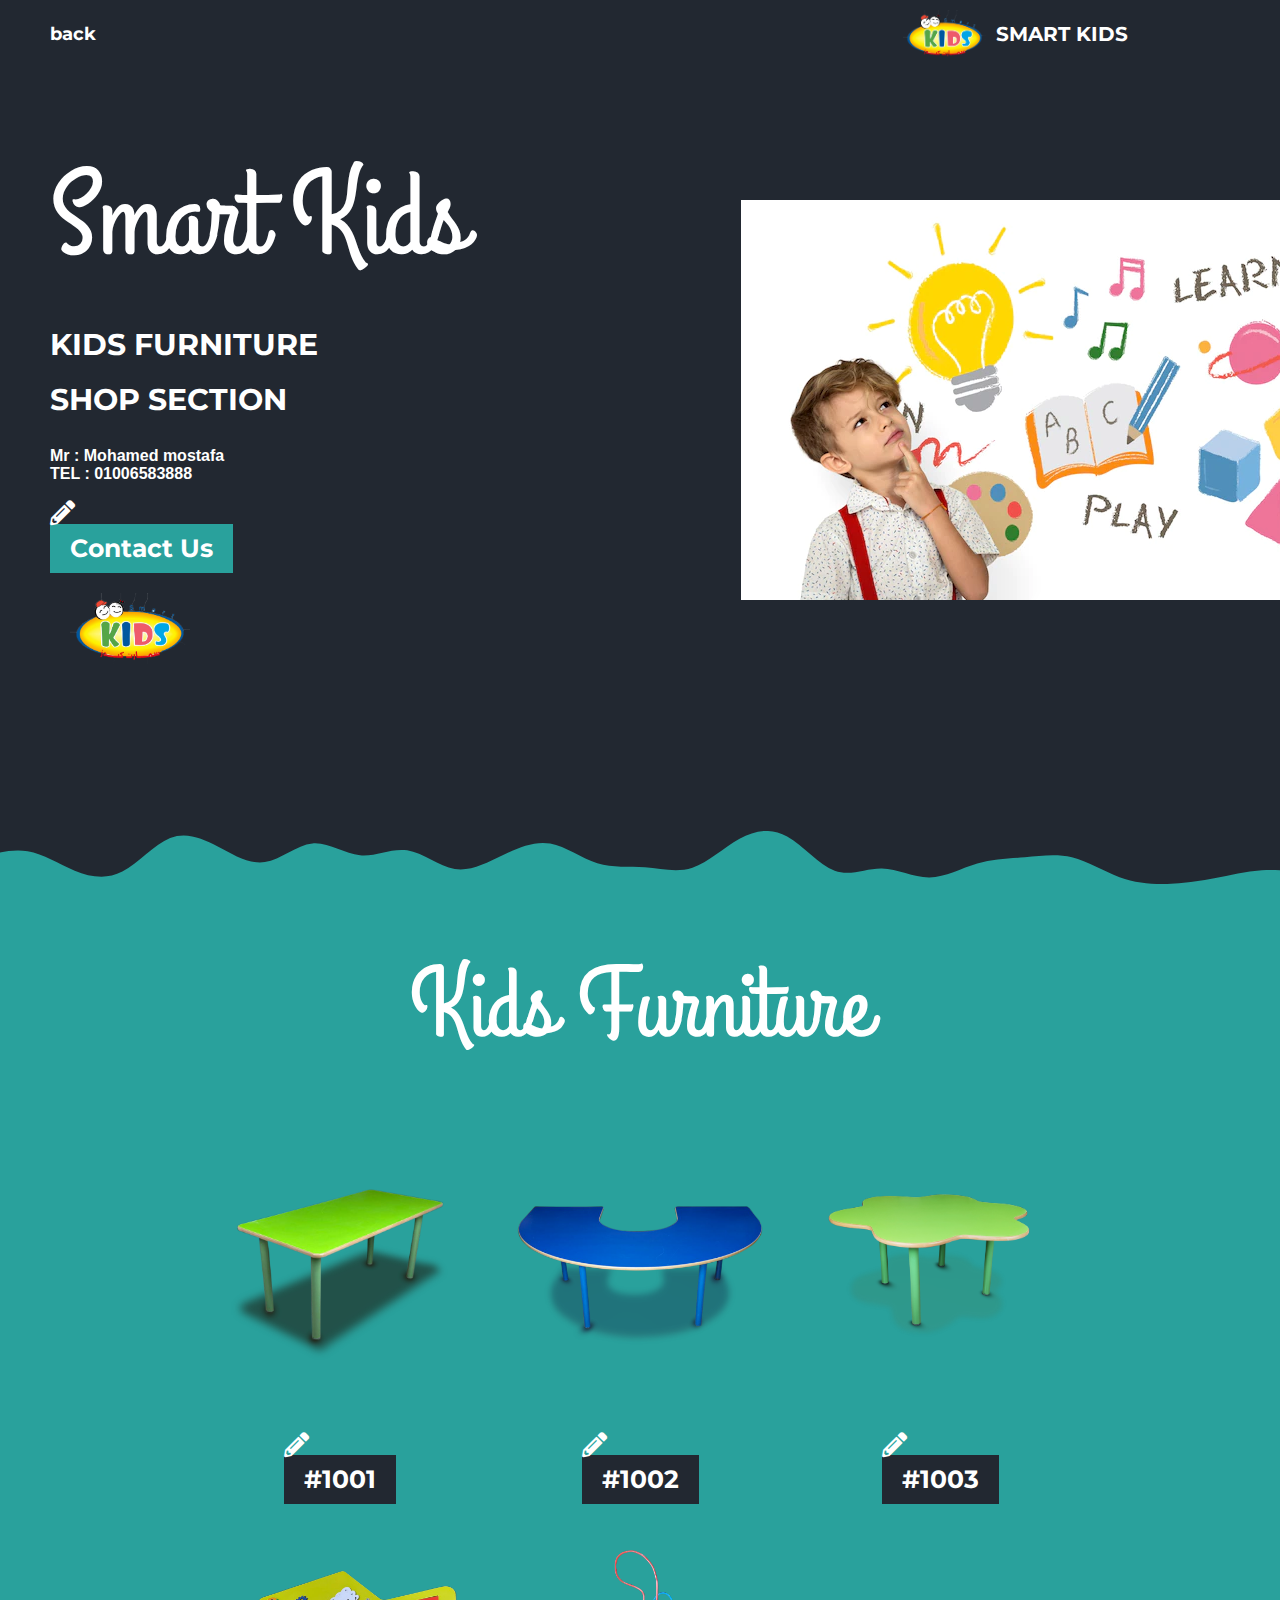
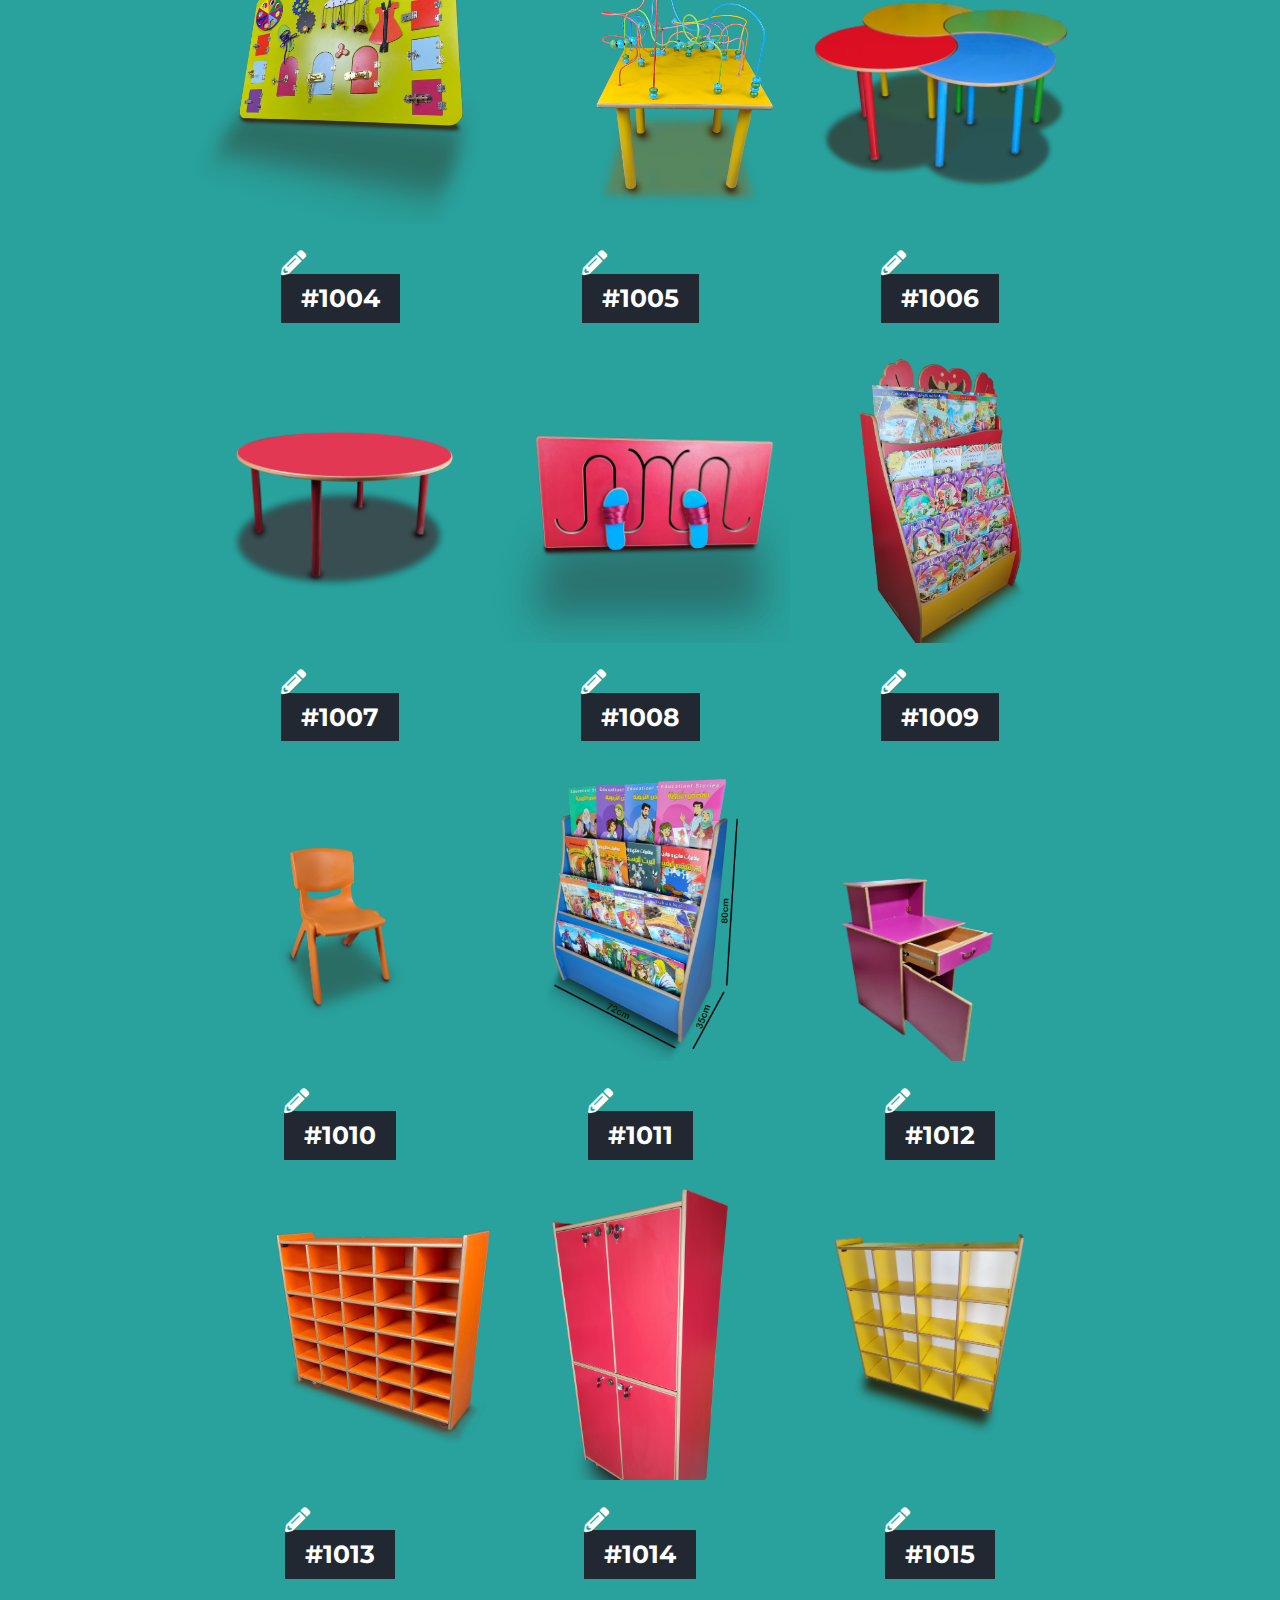
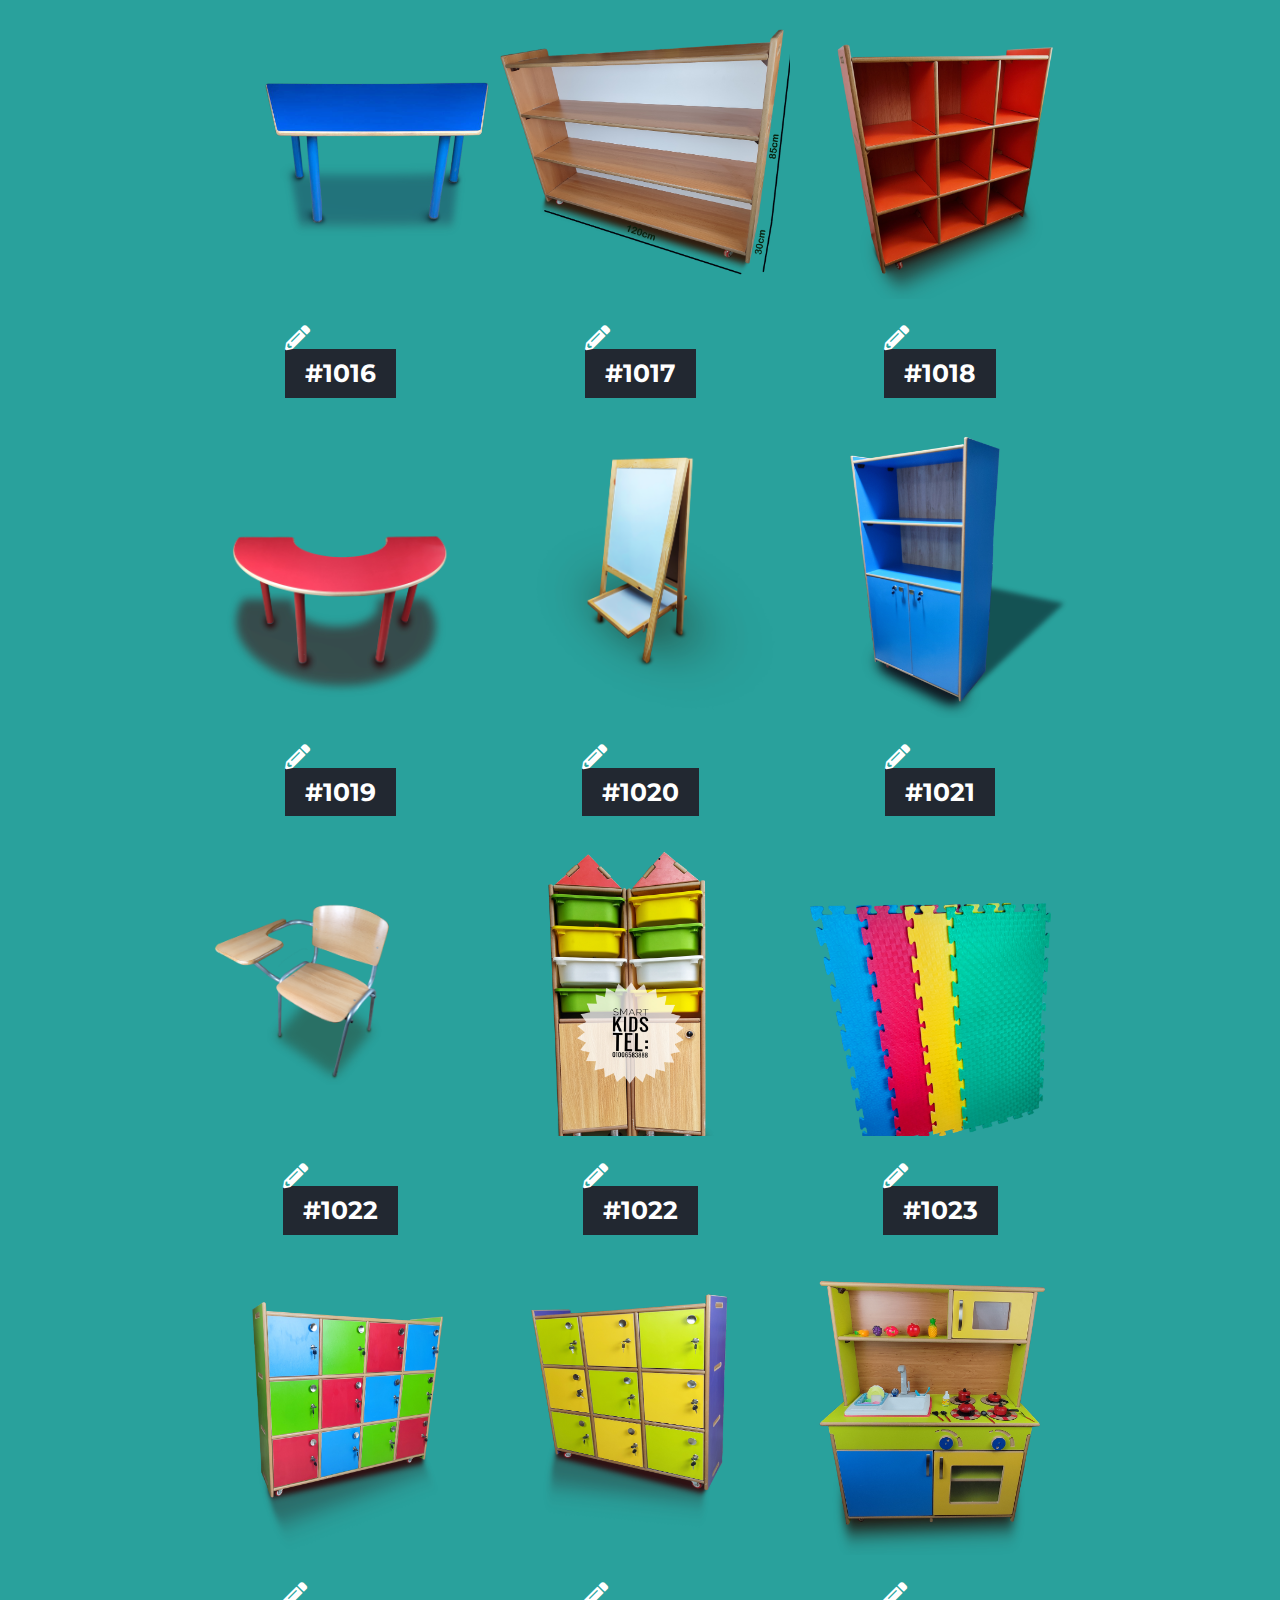
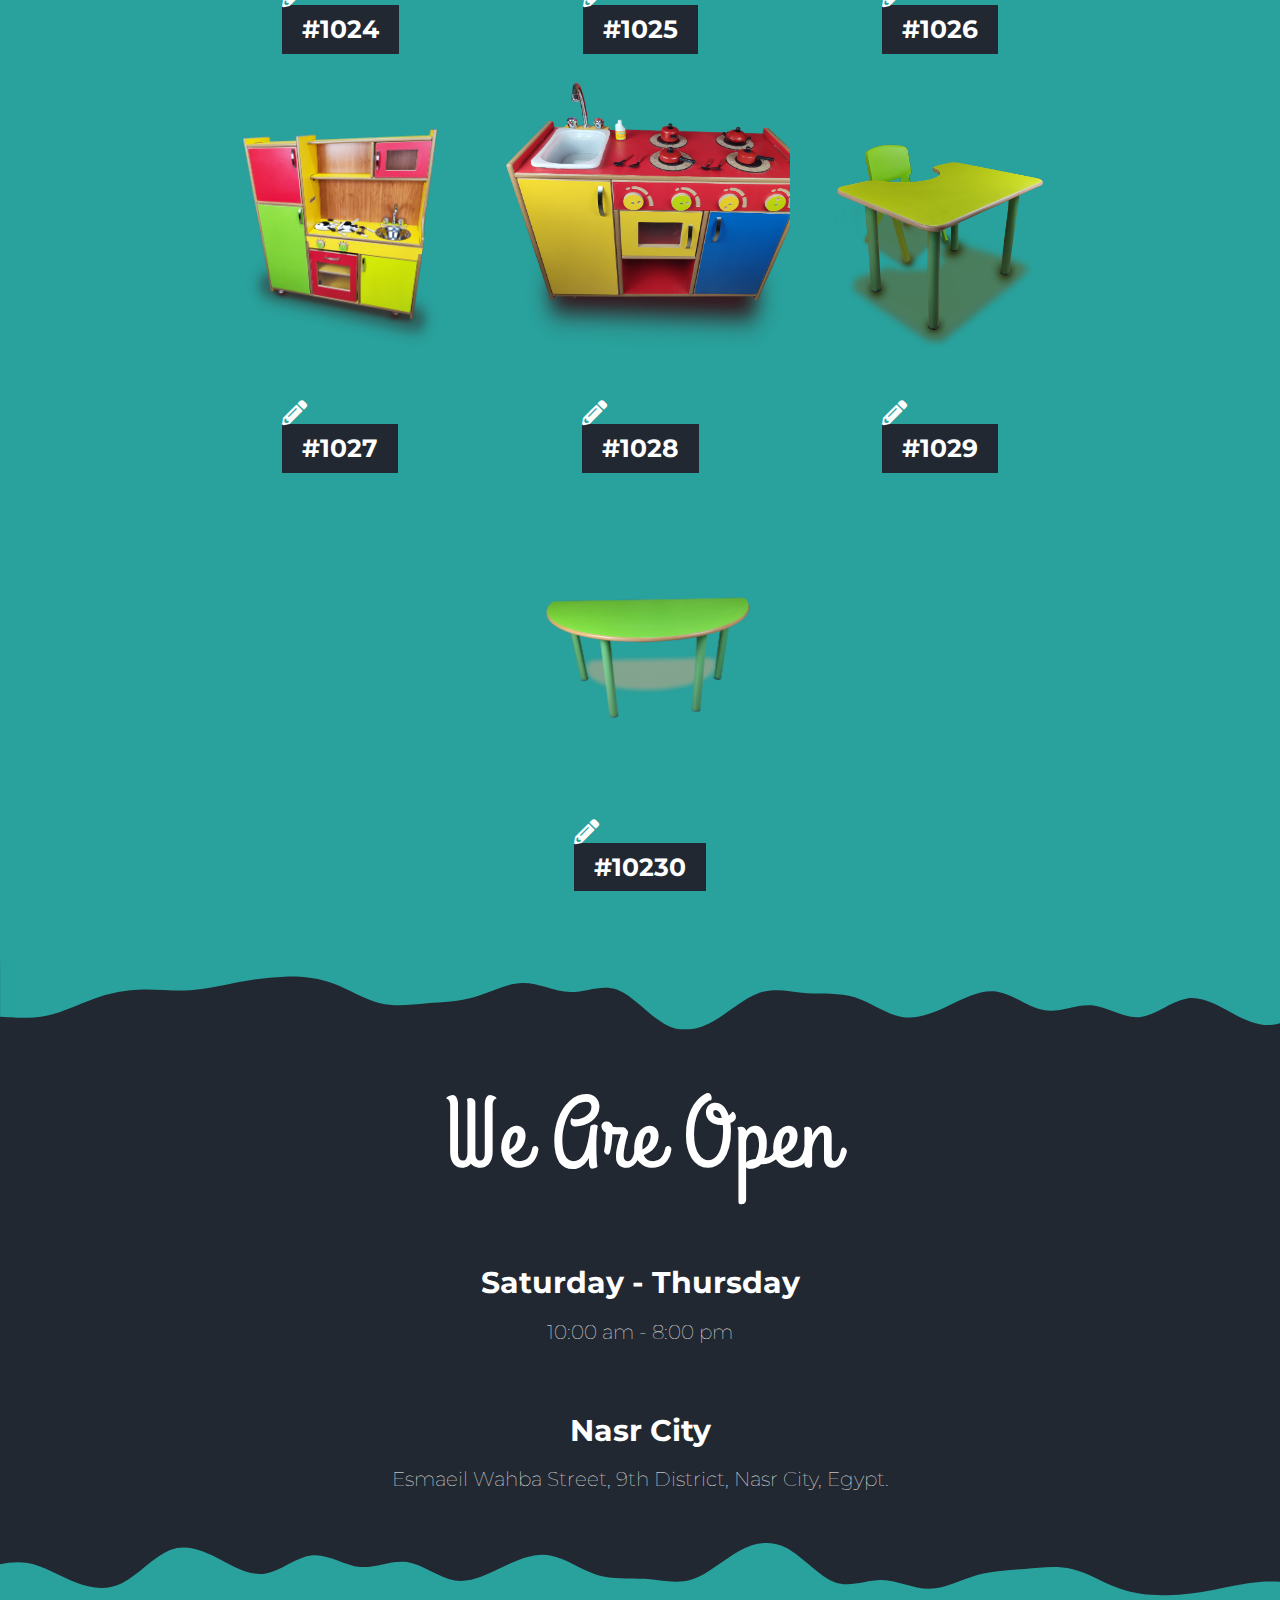
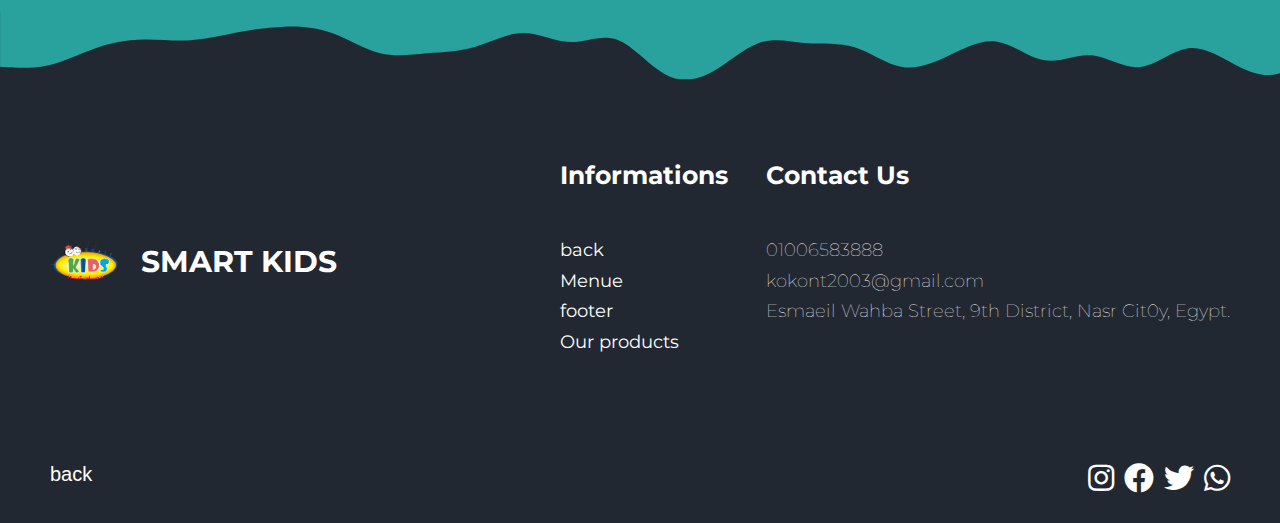
==== kids furniture.html @ daf352e1 "Add files via upload" ====
<!DOCTYPE html>
<html lang="en">

    <head>
        <meta charset="UTF-8" />
        <meta http-equiv="X-UA-Compatible" content="IE=edge" />
        <meta name="viewport" content="width=device-width, initial-scale=1.0" />
        <!-- Render All Elements Normally -->
        <link rel="stylesheet" href="css/normalize.css" />
        <!-- Font Awesome Library -->
        <link rel="stylesheet" href="css/all.min.css" />
        <!-- Main Template CSS File -->
        <link rel="stylesheet" href="css/style.css" />
        <!-- google fonts -->
        <link rel="preconnect" href="https://fonts.googleapis.com">
        <link rel="preconnect" href="https://fonts.gstatic.com" crossorigin>
        <link
            href="https://fonts.googleapis.com/css2?family=Grand+Hotel&family=Montserrat:wght@400;700&display=swap"
            rel="stylesheet"> <title>smart kids</title>
    </head>

    <body>
        <!-- Start Header -->
        <div class="header">
            <div class="container">
                <div class="toogle-menue"></div>
                <ul class="links">
                    <li><a href="index.html">back</a></li>
                  
                </ul>
                <a href="index.html" class="logo"> <img src="images/i.png" alt> smart kids</a>
            </div>
        </div>
        <!-- End Header -->
        <!-- Start Landing -->
        <div class="landing" id="landing">
            <div class="container">
                <h2 class="main-heading">smart kids </h2>
                <h3 class="sec-heading"> kids furniture</h3>
                <h3 class="sec-heading">shop section </h3>
                <p class="text">                 </p>

                <h4 class="owner_name"> Mr : Mohamed mostafa <br>  TEL : 01006583888</h4>
                <a href="https://www.facebook.com/Smart-kids-%D8%AA%D8%AC%D9%87%D9%8A%D8%B2-%D8%AD%D8%B6%D8%A7%D9%86%D8%A7%D8%AA-%D9%88-%D9%85%D8%AF%D8%A7%D8%B1%D8%B3-100479931298171" class="btn sec-color">contact us
                    <span></span>
                    <span></span>
                    <span></span>
                    <span></span>
                </a>
                <img class="logo2" src="images/i.png"> 
                
                <div class="slider-container">
                    <div class="slide" id="slide-1">
                      <img src="slider1.webp" alt="Slide 1">
                    </div>
                    <div class="slide" id="slide-2">
                      <img src="slider2.webp" alt="Slide 2">
                    </div>
                    <div class="slide" id="slide-3">
                      <img src="slider.webp" alt="Slide 3">
                    </div>
                    
                  </div>
                
                <img class="photo" src="./images/landing.png" alt>
            </div>
            <img class="wave top" src="./images/wave.svg" alt>
        </div>
        <!-- End Landing -->
 
       <!-- Start Our Branches -->
       <div class="branches" id="branches">
        <h2 class="main-heading">kids furniture</h2>
        <div class="container">

          

            <div class="content">
                <div class="img oneas"></div>
                <a class="btn main-color">#1001<span></span>
                    <span></span>
                    <span></span>
                    <span></span>
                </a>
                <p class="text">Lorem ipsum dolor sit, amet consectetur
                    adipisicing elit. Perferendis impedit eligendi, illo
                    obcaecati minima </p>
            </div>

          
            <div class="content">
                <div class="img oneas2"></div>
                <a class="btn main-color">#1002 <span></span>
                    <span></span>
                    <span></span>
                    <span></span>
                </a>
                <p class="text">Lorem ipsum dolor sit, amet consectetur
                    adipisicing elit. Perferendis impedit eligendi, illo
                    obcaecati minima </p>
            </div>

            <div class="content">
                <div class="img oneas3"></div>
                <a class="btn main-color">#1003 <span></span>
                    <span></span>
                    <span></span>
                    <span></span>
                </a>
                <p class="text">Lorem ipsum dolor sit, amet consectetur
                    adipisicing elit. Perferendis impedit eligendi, illo
                    obcaecati minima </p>
            </div>

            <div class="content">
                <div class="img oneas4"></div>
                <a class="btn main-color">#1004 <span></span>
                    <span></span>
                    <span></span>
                    <span></span>
                </a>
                <p class="text">Lorem ipsum dolor sit, amet consectetur
                    adipisicing elit. Perferendis impedit eligendi, illo
                    obcaecati minima </p>
            </div>

            <div class="content">
                <div class="img oneas5"></div>
                <a class="btn main-color">#1005 <span></span>
                    <span></span>
                    <span></span>
                    <span></span>
                </a>
                <p class="text">Lorem ipsum dolor sit, amet consectetur
                    adipisicing elit. Perferendis impedit eligendi, illo
                    obcaecati minima </p>
            </div>

            <div class="content">
                <div class="img oneas6"></div>
                <a class="btn main-color">#1006<span></span>
                    <span></span>
                    <span></span>
                    <span></span>
                </a>
                <p class="text">Lorem ipsum dolor sit, amet consectetur
                    adipisicing elit. Perferendis impedit eligendi, illo
                    obcaecati minima </p>
            </div>

            <div class="content">
                <div class="img oneas7"></div>
                <a class="btn main-color">#1007 <span></span>
                    <span></span>
                    <span></span>
                    <span></span>
                </a>
                <p class="text">Lorem ipsum dolor sit, amet consectetur
                    adipisicing elit. Perferendis impedit eligendi, illo
                    obcaecati minima </p>
            </div>

            <div class="content">
                <div class="img oneas8"></div>
                <a class="btn main-color">#1008 <span></span>
                    <span></span>
                    <span></span>
                    <span></span>
                </a>
                <p class="text">Lorem ipsum dolor sit, amet consectetur
                    adipisicing elit. Perferendis impedit eligendi, illo
                    obcaecati minima </p>
            </div>

            <div class="content">
                <div class="img oneas9"></div>
                <a class="btn main-color">#1009 <span></span>
                    <span></span>
                    <span></span>
                    <span></span>
                </a>
                <p class="text">Lorem ipsum dolor sit, amet consectetur
                    adipisicing elit. Perferendis impedit eligendi, illo
                    obcaecati minima </p>
            </div>

            <div class="content">
                <div class="img oneas10"></div>
                <a class="btn main-color">#1010 <span></span>
                    <span></span>
                    <span></span>
                    <span></span>
                </a>
                <p class="text">Lorem ipsum dolor sit, amet consectetur
                    adipisicing elit. Perferendis impedit eligendi, illo
                    obcaecati minima </p>
            </div>

            <div class="content">
                <div class="img oneas11"></div>
                <a class="btn main-color">#1011 <span></span>
                    <span></span>
                    <span></span>
                    <span></span>
                </a>
                <p class="text">Lorem ipsum dolor sit, amet consectetur
                    adipisicing elit. Perferendis impedit eligendi, illo
                    obcaecati minima </p>
            </div>
            
            <div class="content">
                <div class="img oneas12"></div>
                <a class="btn main-color">#1012 <span></span>
                    <span></span>
                    <span></span>
                    <span></span>
                </a>
                <p class="text">Lorem ipsum dolor sit, amet consectetur
                    adipisicing elit. Perferendis impedit eligendi, illo
                    obcaecati minima </p>
            </div>
            <div class="content">
                <div class="img oneas13"></div>
                <a class="btn main-color">#1013 <span></span>
                    <span></span>
                    <span></span>
                    <span></span>
                </a>
                <p class="text">Lorem ipsum dolor sit, amet consectetur
                    adipisicing elit. Perferendis impedit eligendi, illo
                    obcaecati minima </p>
            </div>
            <div class="content">
                <div class="img oneas14"></div>
                <a class="btn main-color">#1014 <span></span>
                    <span></span>
                    <span></span>
                    <span></span>
                </a>
                <p class="text">Lorem ipsum dolor sit, amet consectetur
                    adipisicing elit. Perferendis impedit eligendi, illo
                    obcaecati minima </p>
            </div>
            <div class="content">
                <div class="img oneas15"></div>
                <a class="btn main-color">#1015 <span></span>
                    <span></span>
                    <span></span>
                    <span></span>
                </a>
                <p class="text">Lorem ipsum dolor sit, amet consectetur
                    adipisicing elit. Perferendis impedit eligendi, illo
                    obcaecati minima </p>
            </div>
            <div class="content">
                <div class="img oneas16"></div>
                <a class="btn main-color">#1016 <span></span>
                    <span></span>
                    <span></span>
                    <span></span>
                </a>
                <p class="text">Lorem ipsum dolor sit, amet consectetur
                    adipisicing elit. Perferendis impedit eligendi, illo
                    obcaecati minima </p>
            </div>
            <div class="content">
                <div class="img oneas17"></div>
                <a class="btn main-color">#1017 <span></span>
                    <span></span>
                    <span></span>
                    <span></span>
                </a>
                <p class="text">Lorem ipsum dolor sit, amet consectetur
                    adipisicing elit. Perferendis impedit eligendi, illo
                    obcaecati minima </p>
            </div>
            <div class="content">
                <div class="img oneas18"></div>
                <a class="btn main-color">#1018 <span></span>
                    <span></span>
                    <span></span>
                    <span></span>
                </a>
                <p class="text">Lorem ipsum dolor sit, amet consectetur
                    adipisicing elit. Perferendis impedit eligendi, illo
                    obcaecati minima </p>
            </div>
            <div class="content">
                <div class="img oneas19"></div>
                <a class="btn main-color">#1019 <span></span>
                    <span></span>
                    <span></span>
                    <span></span>
                </a>
                <p class="text">Lorem ipsum dolor sit, amet consectetur
                    adipisicing elit. Perferendis impedit eligendi, illo
                    obcaecati minima </p>
            </div>
            <div class="content">
                <div class="img oneas20"></div>
                <a class="btn main-color">#1020 <span></span>
                    <span></span>
                    <span></span>
                    <span></span>
                </a>
                <p class="text">Lorem ipsum dolor sit, amet consectetur
                    adipisicing elit. Perferendis impedit eligendi, illo
                    obcaecati minima </p>
            </div>
            <div class="content">
                <div class="img oneas21"></div>
                <a class="btn main-color">#1021 <span></span>
                    <span></span>
                    <span></span>
                    <span></span>
                </a>
                <p class="text">Lorem ipsum dolor sit, amet consectetur
                    adipisicing elit. Perferendis impedit eligendi, illo
                    obcaecati minima </p>
            </div>
            <div class="content">
                <div class="img oneas22"></div>
                <a class="btn main-color">#1022 <span></span>
                    <span></span>
                    <span></span>
                    <span></span>
                </a>
                <p class="text">Lorem ipsum dolor sit, amet consectetur
                    adipisicing elit. Perferendis impedit eligendi, illo
                    obcaecati minima </p>
            </div>
            <div class="content">
                <div class="img oneas23"></div>
                <a class="btn main-color">#1022<span></span>
                    <span></span>
                    <span></span>
                    <span></span>
                </a>
                <p class="text">Lorem ipsum dolor sit, amet consectetur
                    adipisicing elit. Perferendis impedit eligendi, illo
                    obcaecati minima </p>
            </div>
            <div class="content">
                <div class="img oneas24"></div>
                <a class="btn main-color">#1023 <span></span>
                    <span></span>
                    <span></span>
                    <span></span>
                </a>
                <p class="text">Lorem ipsum dolor sit, amet consectetur
                    adipisicing elit. Perferendis impedit eligendi, illo
                    obcaecati minima </p>
            </div>
            <div class="content">
                <div class="img oneas25"></div>
                <a class="btn main-color">#1024 <span></span>
                    <span></span>
                    <span></span>
                    <span></span>
                </a>
                <p class="text">Lorem ipsum dolor sit, amet consectetur
                    adipisicing elit. Perferendis impedit eligendi, illo
                    obcaecati minima </p>
            </div>
            <div class="content">
                <div class="img oneas26"></div>
                <a class="btn main-color">#1025 <span></span>
                    <span></span>
                    <span></span>
                    <span></span>
                </a>
                <p class="text">Lorem ipsum dolor sit, amet consectetur
                    adipisicing elit. Perferendis impedit eligendi, illo
                    obcaecati minima </p>
            </div>
            <div class="content">
                <div class="img oneas27"></div>
                <a class="btn main-color">#1026 <span></span>
                    <span></span>
                    <span></span>
                    <span></span>
                </a>
                <p class="text">Lorem ipsum dolor sit, amet consectetur
                    adipisicing elit. Perferendis impedit eligendi, illo
                    obcaecati minima </p>
            </div>
            <div class="content">
                <div class="img oneas28"></div>
                <a class="btn main-color">#1027 <span></span>
                    <span></span>
                    <span></span>
                    <span></span>
                </a>
                <p class="text">Lorem ipsum dolor sit, amet consectetur
                    adipisicing elit. Perferendis impedit eligendi, illo
                    obcaecati minima </p>
            </div>
            <div class="content">
                <div class="img oneas29"></div>
                <a class="btn main-color">#1028 <span></span>
                    <span></span>
                    <span></span>
                    <span></span>
                </a>
                <p class="text">Lorem ipsum dolor sit, amet consectetur
                    adipisicing elit. Perferendis impedit eligendi, illo
                    obcaecati minima </p>
            </div>
            <div class="content">
                <div class="img oneas30"></div>
                <a class="btn main-color">#1029 <span></span>
                    <span></span>
                    <span></span>
                    <span></span>
                </a>
                <p class="text">Lorem ipsum dolor sit, amet consectetur
                    adipisicing elit. Perferendis impedit eligendi, illo
                    obcaecati minima </p>
            </div>
            <div class="content">
                <div class="img oneas31"></div>
                <a class="btn main-color">#10230 <span></span>
                    <span></span>
                    <span></span>
                    <span></span>
                </a>
                <p class="text">Lorem ipsum dolor sit, amet consectetur
                    adipisicing elit. Perferendis impedit eligendi, illo
                    obcaecati minima </p>
            </div>
          

        </div>
    </div>
    <!-- End Our Branches -->
        <!-- Start Opening Times -->
        <div class="opening-times">
            <img class="wave bottom" src="./images/wave.svg" alt>
            <img class="wave top" src="./images/wave.svg" alt>

            <div class="container">
                <h2 class="main-heading">we are open</h2>
                <h3 class="sec-heading"> Saturday - Thursday</h3>
                <h4>10:00 am - 8:00 pm</h4>
                <h3 class="sec-heading">nasr city</h3>
                <h4>Esmaeil Wahba Street, 9th District, Nasr City, Egypt.</h4>
            

            </div>
        </div>
        <!-- End Opening Times -->
    <!-- Start Reviews -->
    <!--<div class="reviews" id="reviews">
        <h2 class="main-heading">customer reviews</h2>
        <div class="container">
            <div class="left">
                <img class="photo" src="" alt>
                <h4>john peter</h4>
                <p class="text">Lorem, ipsum dolor sit amet consectetur
                    adipisicing elit. Inventore veniam nemo optio
                    aspernatur, fugit, dolores eaque voluptate similique
                    necessitatibus sunt </p>
            </div>
            <div class="right">
                <img class="photo" src="" alt>
                <h4>ella samson</h4>
                <p class="text">Lorem, ipsum dolor sit amet consectetur
                    adipisicing elit. Inventore veniam nemo optio
                    aspernatur, fugit, dolores eaque voluptate similique
                    necessitatibus sunt</p>
            </div>
        </div>
    </div>-->
    <!-- End Reviews -->
     
        <!-- Start Footer -->
        <div class="footer" id="contact">
            <img class="wave bottom" src="./images/wave.svg" alt>
            <div class="container">
                <div class="up">
                    <div class="logo">
                        <img src="./images/i.png" alt>
                        <span>smart kids</span>
                    </div>
                    <div class="info">
                        <h4>Informations</h4>
                        <a href="index.html">back</a>
                        <a href="#shop">Menue</a>
                        <a href="#reviews">footer</a>
                        <a href="#branches"> Our products</a>
                    

                    </div>
                    <div class="contact">
                        <h4>Contact Us</h4>
                        <h5>01006583888</h5>
                        <h5>kokont2003@gmail.com</h5>            
                <h5>Esmaeil Wahba Street, 9th District, Nasr Cit0y, Egypt.</h5>
            
                    </div>
                </div>
                <div class="down">
                    <ul class="links">
                        <li><a href="index.html">back</a></li>
                      
                    </ul>
                    <ul class="social">
                        <li><a href=""> <i class="fa-brands fa-instagram"></i>
                            </a></li>
                        <li><a href="https://www.facebook.com/Smart-kids-%D8%AA%D8%AC%D9%87%D9%8A%D8%B2-%D8%AD%D8%B6%D8%A7%D9%86%D8%A7%D8%AA-%D9%88-%D9%85%D8%AF%D8%A7%D8%B1%D8%B3-100479931298171/"> <i class="fa-brands fa-facebook"></i>
                            </a></li>
                        <li><a href> <i class="fa-brands fa-twitter"></i>
                            </a></li>
                        <li><a href> <i class="fa-brands fa-whatsapp"></i>
                            </a></li>
                    </ul>
                </div>
            </div>
        </div>
        <!-- End Footer -->
        <!-- Start Going To Top -->
        <a href="#" class="going-to-top"></a>
        <!-- End Going To Top -->
        <script src="./js/script.js"></script>
    </body>

</html>
---- css/style.css ----
/*
* Prefixed by https://autoprefixer.github.io
* PostCSS: v8.4.14,
* Autoprefixer: v10.4.7
* Browsers: last 4 version
*/

/* Start Variables */

:root {
    --main-color: #222831;
    --sec-color: rgb(41, 161, 156);
    --third-color: #ffffff;
    --main-font: 'Grand Hotel', 'cursive';
    --sec-font: 'Montserrat', sans-serif;
    --header-height: 80px;
}

/* End Variables */

/* Start Global Rules */

* {
    -webkit-box-sizing: border-box;
    box-sizing: border-box;
    padding: 0;
    margin: 0;
}

html {
    scroll-behavior: smooth;
}

body {
    font-family: "Open Sans", sans-serif;
    color: var(--third-color);
    background-color: var(--main-color);
}

ul {
    list-style: none;
}

a {
    text-decoration: none;
    color: var(--third-color);
}

/* End Global Rules */

/* Start Main Components */
.container {
    padding-left: 50px;
    padding-right: 50px;
    margin-left: auto;
    margin-right: auto;
    width: 100%;
}

.main-heading {
    font-family: var(--main-font);
    text-transform: capitalize;
    font-size: 120px;
    margin-bottom: 40px;
    font-weight: 100;
}

@media only screen and (max-width: 992px) {
    .main-heading {
        font-size: 100px;
    }
}

@media only screen and (max-width: 768px) {
    .main-heading {
        font-size: 60px;
        font-weight: 100;
    }
}

.sec-heading {
    font-family: var(--sec-font);
    text-transform: uppercase;
    font-size: 30px;
    margin-bottom: 20px;
}

@media only screen and (max-width: 992px) {
    .sec-heading {
        font-size: 25px;
    }
}

@media only screen and (max-width: 768px) {
    .sec-heading {
        font-size: 20px;
    }
}


.text {
    font-family: var(--sec-font);
    line-height: 1.5;
}

.btn {
    font-family: var(--sec-font);
    text-transform: capitalize;
    font-size: 25px;
    font-weight: bold;
    padding: 10px 20px;
    border: none;
    margin-top: 30px;
    display: block;
    cursor: pointer;
    position: relative;
    width: -webkit-fit-content;
    width: -moz-fit-content;
    width: fit-content;
    z-index: 999;
}

.btn:hover {
    color: var(--main-color);
    -webkit-transition: 0.2s;
    -o-transition: 0.2s;
    transition: 0.2s;
    -webkit-transition-delay: 0.8s;
    -o-transition-delay: 0.8s;
    transition-delay: 0.8s;
}

.btn::before {
    content: '';
    position: absolute;
    top: 0;
    left: 0;
    width: 100%;
    height: 100%;
    background-color: var(--third-color);
    z-index: -1;
    -webkit-transform: scale(0);
    -ms-transform: scale(0);
    transform: scale(0);
    -webkit-transform-origin: top left;
    -ms-transform-origin: top left;
    transform-origin: top left;
}

.btn::after {
    content: '\f303';
    font-family: fontAwesome;
    position: absolute;
    width: 10px;
    height: 10px;
    color: var(--third-color);
    top: -50%;
    left: 0;
}

.btn:hover::after {
    -webkit-animation: draw 0.9s linear forwards;
    animation: draw 0.9s linear forwards;
}

@-webkit-keyframes draw {
    0% {
        top: -50%;
        left: 0;
    }

    20% {
        top: -50%;
        left: 100%;
    }

    40% {
        top: 50%;
        right: 0%;
    }

    60% {
        top: 50%;
        left: 0%;
    }

    80% {
        top: -50%;
        left: 0%;
    }

    100% {
        top: 50%;
        left: 100%;
    }

}

@keyframes draw {
    0% {
        top: -50%;
        left: 0;
    }

    20% {
        top: -50%;
        left: 100%;
    }

    40% {
        top: 50%;
        right: 0%;
    }

    60% {
        top: 50%;
        left: 0%;
    }

    80% {
        top: -50%;
        left: 0%;
    }

    100% {
        top: 50%;
        left: 100%;
    }

}

.btn:hover::before {
    -webkit-transform: scale(1);
    -ms-transform: scale(1);
    transform: scale(1);
    -webkit-transition: 0.5s;
    -o-transition: 0.5s;
    transition: 0.5s;
    -webkit-transition-delay: 0.8s;
    -o-transition-delay: 0.8s;
    transition-delay: 0.8s;
}

.btn span {
    position: absolute;
    background-color: var(--third-color);
}

.btn span:nth-of-type(1),
.btn span:nth-of-type(3) {
    width: 100%;
    height: 2px;
}

.btn span:nth-of-type(1) {
    top: 0;
    left: 0;
    -webkit-transform-origin: left;
    -ms-transform-origin: left;
    transform-origin: left;
    -webkit-transform: scaleX(0);
    -ms-transform: scaleX(0);
    transform: scaleX(0);
}

.btn:hover span:nth-of-type(1) {
    -webkit-transform: scaleX(1);
    -ms-transform: scaleX(1);
    transform: scaleX(1);
    -webkit-transition: 0.2s;
    -o-transition: 0.2s;
    transition: 0.2s;
    -webkit-transition-delay: 0s;
    -o-transition-delay: 0s;
    transition-delay: 0s;
}

.btn span:nth-of-type(3) {
    bottom: 0;
    left: 0;
    -webkit-transform-origin: right;
    -ms-transform-origin: right;
    transform-origin: right;
    -webkit-transform: scaleX(0);
    -ms-transform: scaleX(0);
    transform: scaleX(0);
}

.btn:hover span:nth-of-type(3) {
    -webkit-transform: scaleX(1);
    -ms-transform: scaleX(1);
    transform: scaleX(1);
    -webkit-transition: 0.2s;
    -o-transition: 0.2s;
    transition: 0.2s;
    -webkit-transition-delay: 0.4s;
    -o-transition-delay: 0.4s;
    transition-delay: 0.4s;
}

.btn span:nth-of-type(2),
.btn span:nth-of-type(4) {
    height: 100%;
    width: 2px;
}

.btn span:nth-of-type(2) {
    top: 0;
    right: 0;
    -webkit-transform-origin: top;
    -ms-transform-origin: top;
    transform-origin: top;
    -webkit-transform: scaleY(0);
    -ms-transform: scaleY(0);
    transform: scaleY(0);
}

.btn:hover span:nth-of-type(2) {
    -webkit-transform: scaleY(1);
    -ms-transform: scaleY(1);
    transform: scaleY(1);
    -webkit-transition: 0.2s;
    -o-transition: 0.2s;
    transition: 0.2s;
    -webkit-transition-delay: 0.2s;
    -o-transition-delay: 0.2s;
    transition-delay: 0.2s;
}

.btn span:nth-of-type(4) {
    top: 0;
    left: 0;
    -webkit-transform-origin: bottom;
    -ms-transform-origin: bottom;
    transform-origin: bottom;
    -webkit-transform: scaleY(0);
    -ms-transform: scaleY(0);
    transform: scaleY(0);
}

.btn:hover span:nth-of-type(4) {
    -webkit-transform: scaleY(1);
    -ms-transform: scaleY(1);
    transform: scaleY(1);
    -webkit-transition: 0.2s;
    -o-transition: 0.2s;
    transition: 0.2s;
    -webkit-transition-delay: 0.6s;
    -o-transition-delay: 0.6s;
    transition-delay: 0.6s;
}

.btn.main-color {
    background-color: var(--main-color);
}

.btn.sec-color {
    background-color: var(--sec-color);
}

@media only screen and (max-width: 992px) {
    a.btn {
        font-size: 20px;
    }
}

@media only screen and (max-width: 600px) {
    a.btn {
        font-size: 16px;
    }
}

.photo {
    mask-image: url('../images/mask.png');
    -webkit-mask-image: url('../images/mask.png');
    -moz-mask-image: url('../images/mask.png');
    mask-repeat: no-repeat;
    -webkit-mask-repeat: no-repeat;
    -moz-mask-repeat: no-repeat;
}


.wave {
    position: absolute;
    width: 115%;
}

.top {
    left: -20px;
    bottom: -5px;
}

.bottom {
    -webkit-transform: rotate(180deg);
    -ms-transform: rotate(180deg);
    transform: rotate(180deg);
    top: -5px;

}

/* End Main Components */

/* Start Header */
.header {
    width: 100%;
    height: var(--header-height);
    background-color: var(--main-color);
}

.header .container {
    display: -webkit-box;
    display: -ms-flexbox;
    display: flex;
    -webkit-box-pack: justify;
    -ms-flex-pack: justify;
    justify-content: space-between;
    padding-top: 10px;
    padding-bottom: 10px;
    position: relative;
}

.header .toogle-menue {
    display: none;
}

.header .container .links {
    display: -webkit-box;
    display: -ms-flexbox;
    display: flex;
    -webkit-box-align: center;
    -ms-flex-align: center;
    align-items: center;
    -webkit-box-pack: justify;
    -ms-flex-pack: justify;
    justify-content: space-between;
    width: 50%;
    z-index: 999;
}

@media only screen and (max-width: 900px) {
    .header .toogle-menue {
        position: relative;
        width: 40px;
        height: 50px;
        display: -webkit-box;
        display: -ms-flexbox;
        display: flex;
        -webkit-box-pack: center;
        -ms-flex-pack: center;
        justify-content: center;
        -webkit-box-align: center;
        -ms-flex-align: center;
        align-items: center;
        cursor: pointer;
    }

    .header .toogle-menue::before {
        content: '';
        width: 100%;
        height: 3px;
        background-color: var(--third-color);
        -webkit-transform: translateY(-12px);
        -ms-transform: translateY(-12px);
        transform: translateY(-12px);
        position: absolute;
        -webkit-box-shadow: 0 12px var(--third-color);
        box-shadow: 0 12px var(--third-color);
        -webkit-transition: 0.3s;
        -o-transition: 0.3s;
        transition: 0.3s;

    }

    .header .toogle-menue::after {
        content: '';
        width: 100%;
        height: 3px;
        background-color: var(--third-color);
        -webkit-transform: translateY(12px);
        -ms-transform: translateY(12px);
        transform: translateY(12px);
        position: absolute;
        -webkit-transition: 0.3s;
        -o-transition: 0.3s;
        transition: 0.3s;

    }

    .header .container.active .toogle-menue::after {
        -webkit-transform: rotate(50deg);
        -ms-transform: rotate(50deg);
        transform: rotate(50deg);
        background-color: var(--sec-color);
    }

    .header .container.active .toogle-menue::before {
        -webkit-transform: rotate(-50deg);
        -ms-transform: rotate(-50deg);
        transform: rotate(-50deg);
        background-color: var(--sec-color);
        -webkit-box-shadow: none;
        box-shadow: none;
    }

    .header .container .links {
        display: none;
        position: absolute;
        top: var(--header-height);
        left: 0;
        background-color: var(--main-color);
        -webkit-box-orient: vertical;
        -webkit-box-direction: normal;
        -ms-flex-direction: column;
        flex-direction: column;
        width: 100%;
        height: calc(100vh - var(--header-height));
        -webkit-transition: 0.3s;
        -o-transition: 0.3s;
        transition: 0.3s;

    }

    .header .container.active .links {
        display: initial;
    }

    .header .container .links li {
        width: 100%;
        padding-left: 50px;
        padding-top: 20px;
        padding-bottom: 30px;
    }
}
.header .container .links a {
    font-family: var(--sec-font);
    font-weight: bold;
    font-size: 18px;
    padding-bottom: 15px;
    -webkit-transition: 0.3s;
    -o-transition: 0.3s;
    transition: 0.3s;

}

.header .container .links a:hover {
    border-bottom: 2px solid var(--sec-color);
}

.header .container .logo {
    display: -webkit-box;
    display: -ms-flexbox;
    display: flex;
    -webkit-box-align: center;
    -ms-flex-align: center;
    align-items: center;
    text-transform: uppercase;
    font-family: var(--sec-font);
    font-weight: bold;
    font-size: 20px;
}
.owner_name{
    padding-top: 10px;
    padding-bottom: 10px;
}
.header .container .logo img {
    max-width: 10%;
    margin-right: 10px;
    margin-left: 500px;

}

.header .container .logo:hover {
    color: var(--sec-color);
}

@media only screen and (max-width: 600px) {
    .header .container .logo {
        font-size: 15px;
    }

    .header .container .logo img {
        max-width: 15%;
    }
}

/* End Header */

/* Start Landing */
.landing {
    height: calc(100vh - var(--header-height));
    background-color: var(--main-color);
    position: relative;
    overflow: hidden;
    padding-top: 70px   ;
}

.landing .text {
    width: 50%;
}


.landing .photo {
    position: absolute;
    right: 0;
    bottom: 0;
    width: 50%;
    mask-size: 200%;
    -webkit-mask-size: 200%;
    -moz-mask-size: 200%;
}
.logo2{
    padding-top: 20px;
    width: 120px;
    margin-left: 20px;
}

.slider-container {
    position: relative;
    width: 100%;
    height: 400px;
    overflow: hidden;
    margin-left: 54%;
    display: block;
  }
  
.slider-container {
position: absolute;
top: 120px;  
}
  
  .slide {
    position: absolute;
    width: 100%;
    height: 400px;
    display: none;
  }
  
  .slide:first-child {
    display: block;
  }

@media only screen and (max-width: 992px) {
    .slider-container{
        display: none;
    }
    .landing .photo {
        width: 50%;
    }
    .logo2{
        display: none;
    }
}

@media  (max-width: 767px) {
    .landing .container {
        text-align: center;
    }

    .landing .text {
        width: 100%;
        margin-left: auto;
        margin-right: auto;
        margin-bottom: 30px;
    }
    .landing .btn {
        display: inline-block;
    }
    .landing .photo {
        display: none;
    }
    .logo2{
        display: none;
    }
}
@media only screen and (max-width: 600px) {
    .logo2{
        display: none;
    }
}

  
/* End Landing */
/* start Black Coffee */
.black-coffee {
    overflow: hidden;
    background-color: var(--sec-color);
    position: relative;
    overflow: hidden;
}

.black-coffee .container {
    display: -webkit-box;
    display: -ms-flexbox;
    display: flex;
    padding-top: 50px;
    padding-bottom: 50px;
    -webkit-box-pack: center;
    -ms-flex-pack: center;
    justify-content: center;
    -webkit-box-align: center;
    -ms-flex-align: center;
    align-items: center;
    text-align: center;
}

.black-coffee .left,
.black-coffee .right {
    display: -webkit-box;
    display: -ms-flexbox;
    display: flex;
    -webkit-box-orient: vertical;
    -webkit-box-direction: normal;
    -ms-flex-direction: column;
    flex-direction: column;
    -webkit-box-align: center;
    -ms-flex-align: center;
    align-items: center;
}

.black-coffee .left .main-heading,
.black-coffee .right {
    width: 50%;
}

.black-coffee .left button {
    background-color: var(--main-color);
}

.black-coffee .right .photo {
    width: 60%;
    mask-size: 100%;
    -webkit-mask-size: 100%;
    -moz-mask-size: 100%;
}

.black-coffee .right .text {
    width: 80%;   
     font-size: 20px;
}
.catalog_botton {
    display: inline-block;
    margin-top: 20px;
    padding: 20px 20px;
    color: #fdf8f8;
    font-size: 25px;
    background-color: #222831;
    font-family: cursive;
    text-decoration: none;
  }
  
  .catalog_botton:hover {
    font-size: 30px;
    transition-duration: .5s;
  }

/* Extra small devices (phones, 600px and down) */
@media (max-width: 600px) {
    .black-coffee .container {
        padding-left: 0;
        padding-right: 0;
        -webkit-box-orient: vertical;
        -webkit-box-direction: normal;
            -ms-flex-direction: column;
                flex-direction: column;
        padding-top: 30px;
        padding-bottom: 30px;
    
    }

    .black-coffee .left .main-heading {
        font-size: 60px;
        width: 100%;
    }

    .black-coffee .left .btn {
        font-size: 15px;
        margin-top: 0;
    }


    .black-coffee .right  {
        width: 100%;
    }
    .black-coffee .right .photo {
        display: none;
    }

    .black-coffee .right .text {
        width: 80%;   
     font-size: 20px;
    }

}

/* Medium devices (landscape tablets, 768px and up) */
@media only screen and (min-width: 600px) and (max-width: 767px) {
    .black-coffee .right {
        width: 80%;
    }

    .black-coffee .right .text {
        width: 100%;
    }
}

/* End Black Coffee */
/* Start Hot Coffee */
.hot-coffee {
    overflow: hidden;
    background-color: var(--main-color);
    position: relative;
    padding-top: 120px;
    padding-bottom: 120px;
}

.hot-coffee .container {
    display: -webkit-box;
    display: -ms-flexbox;
    display: flex;
    padding-top: 50px;
    padding-bottom: 50px;
    -webkit-box-pack: center;
    -ms-flex-pack: center;
    justify-content: center;
    -webkit-box-align: center;
    -ms-flex-align: center;
    align-items: center;
    text-align: center;
    -webkit-box-orient: horizontal;
    -webkit-box-direction: reverse;
    -ms-flex-direction: row-reverse;
    flex-direction: row-reverse;
}

.hot-coffee .left,
.hot-coffee .right {
    display: -webkit-box;
    display: -ms-flexbox;
    display: flex;
    -webkit-box-orient: vertical;
    -webkit-box-direction: normal;
    -ms-flex-direction: column;
    flex-direction: column;
    -webkit-box-align: center;
    -ms-flex-align: center;
    align-items: center;
}

.hot-coffee .left .main-heading,
.hot-coffee .right {
    width: 50%;
}

.hot-coffee .left .btn {
    background-color: var(--sec-color);
}

.hot-coffee .right .photo {
    width: 60%;
    mask-size: 100%;
    -webkit-mask-size: 100%;
    -moz-mask-size: 100%;
}

.hot-coffee .right .text {
    width: 80%;
    margin-top: 50px;
}


/* Extra small devices (phones, 600px and down) */
@media only screen and (max-width: 600px) {
    .hot-coffee {
        padding-top: 30px;
        padding-bottom: 30px;
    }

    .hot-coffee .container {
        padding-left:10px;
        padding-right: 10px;
        -webkit-box-orient: vertical;
        -webkit-box-direction: normal;
            -ms-flex-direction: column;
                flex-direction: column;
    }


    .hot-coffee .left .main-heading {
        font-size: 60px;
        width: 100%;
    }

    .hot-coffee .left .btn {
        font-size: 15px;
        margin-top: 0;
    }


    .hot-coffee .right  {
        width: 100%;
    }
    .hot-coffee .right .photo {
        display: none;
    }

    .hot-coffee .right .text {
        margin-top: 30px;
        width: 100%;
    }

}

/* Medium devices (landscape tablets, 768px and up) */
@media only screen and (min-width: 600px) and (max-width: 768px) {
    .hot-coffee {
        padding-top: 50px;
        padding-bottom: 50px;
    }

    .hot-coffee .right {
        width: 70%;
    }

    .hot-coffee .right .text {
        width: 100%;
    }
}

/* End Hot Coffee */
/* start white Coffee */
.white-coffee {
    overflow: hidden;
    background-color: var(--sec-color);
    position: relative;
}

.white-coffee .container {
    display: -webkit-box;
    display: -ms-flexbox;
    display: flex;
    padding-top: 50px;
    padding-bottom: 50px;
    -webkit-box-pack: center;
    -ms-flex-pack: center;
    justify-content: center;
    -webkit-box-align: center;
    -ms-flex-align: center;
    align-items: center;
    text-align: center;
}

.white-coffee .left,
.white-coffee .right {
    display: -webkit-box;
    display: -ms-flexbox;
    display: flex;
    -webkit-box-orient: vertical;
    -webkit-box-direction: normal;
    -ms-flex-direction: column;
    flex-direction: column;
    -webkit-box-align: center;
    -ms-flex-align: center;
    align-items: center;
}

.white-coffee .left .main-heading,
.white-coffee .right {
    width: 50%;
}

.white-coffee .left button {
    background-color: var(--main-color);
}

.white-coffee .right .photo {
    width: 60%;
    mask-size: 100%;
    -webkit-mask-size: 100%;
    -moz-mask-size: 100%;
}

.white-coffee .right .text {
   width: 80%;   
     font-size: 20px;
}


/* Extra small devices (phones, 600px and down) */
@media only screen and (max-width: 600px) {
    .white-coffee .container {
        padding-left: 10px;
        padding-right: 10px;
        -webkit-box-orient: vertical;
        -webkit-box-direction: normal;
            -ms-flex-direction: column;
                flex-direction: column;
    }


    .white-coffee .left .main-heading {
        font-size: 60px;
        width: 100%;
    }

    .white-coffee .left .btn {
        font-size: 15px;
        margin-top: 0;
    }


    .white-coffee .right  {
        width: 100%;
    }
    .white-coffee .right .photo {
        display: none;
    }

    .white-coffee .right .text {
        margin-top: 30px;
        width: 100%;
    }

}

/* Medium devices (landscape tablets, 768px and up) */
@media only screen and (min-width: 600px) and (max-width: 768px) {
    .white-coffee .right {
        width: 80%;
    }

    .white-coffee .right .text {
        width: 100%;
    }
}

/* End white Coffee */
/* Start Voucher */
.voucher {
    overflow: hidden;
    position: relative;
    padding-top: 150px;
    padding-bottom: 150px;
}

@media only screen and (max-width: 768px) {
    .voucher {
        padding-top: 100px;
        padding-bottom: 100px;
    }
}

.voucher .container {
    display: -webkit-box;
    display: -ms-flexbox;
    display: flex;
    -webkit-box-orient: vertical;
    -webkit-box-direction: normal;
    -ms-flex-direction: column;
    flex-direction: column;
    -webkit-box-align: center;
    -ms-flex-align: center;
    align-items: center;
}
.voucher .container img {
    width: 40%;
}

.voucher button {
    background-color: var(--sec-color);
}

@media only screen and (max-width: 768px) {
    .voucher .container img {
        width: 80%;
    }
}

/* End Voucher */

/* Start Reviews */
.reviews {
    padding-top: 50px;
    padding-bottom: 50px;
    background-color: var(--sec-color);
    overflow: hidden;

}

.reviews .container {
    display: -webkit-box;
    display: -ms-flexbox;
    display: flex;
    text-align: center;
}

@media only screen and (max-width: 600px) {}

.reviews .main-heading {
    font-size: 100px;
    font-weight: 100;
    text-align: center;
}

@media only screen and (max-width: 600px) {
    .reviews .container {
        -webkit-box-orient: vertical;
        -webkit-box-direction: normal;
        -ms-flex-direction: column;
        flex-direction: column;
    }

    .reviews .main-heading {
        font-size: 50px;
    }
}

.reviews .photo {
    width: 60%;
    mask-size: 100%;
    -webkit-mask-size: 100%;
}

.reviews h4 {
    margin-top: 30px;
    font-family: var(--main-font);
    font-size: 50px;
    font-weight: 100;
}

@media only screen and (max-width: 768px) {
    .reviews h4 {
        font-size: 35px;
    }
}

.reviews .text {
    margin-top: 30px;
    width: 80%;
    margin-left: auto;
    margin-right: auto;

}

@media only screen and (max-width: 600px) {
    .reviews .text:first-of-type {
        margin-bottom: 30px;
    }

    .reviews .text {
        width: 100%;
    }

}

/* End Reviews */

/* Start Opening Times */
.opening-times {
    position: relative;
    padding-top: 120px;
    padding-bottom: 120px;
    overflow: hidden;

}

.opening-times .container {
    text-align: center;
}

.opening-times .main-heading {
    font-size: 100px;
}

@media only screen and (max-width: 600px) {
    .opening-times .main-heading {
        font-size: 50px;
    }
}

.opening-times .sec-heading {
    text-transform: capitalize;
    margin-top: 70px;
}

.opening-times h4 {
    font-family: var(--sec-font);
    font-size: 20px;
    font-weight: 100;
    margin-top: 20px;
}

/* End Opening Times */

/* Start Our Branches */
.branches {
    background-color: var(--sec-color);
    padding-top: 50px;
    padding-bottom: 50px;
    overflow: hidden;

}

.branches .container {
    display: flex;
    flex-wrap: wrap;
    justify-content: center;
}



.branches .main-heading {
    font-size: 100px;
    text-align: center;
}




@media only screen and (max-width: 600px) {
    .branches .main-heading {
        font-size: 60px;
    }
}


.branches .container {
    display: -webkit-box;
    display: -ms-flexbox;
    display: flex;
    text-align: center;
}

@media only screen and (max-width: 768px) {
    .branches .container {
        -webkit-box-orient: vertical;
        -webkit-box-direction: normal;
        -ms-flex-direction: column;
        flex-direction: column;
    }
}

.branches .content {
    display: -webkit-box;
    display: -ms-flexbox;
    display: flex;
    -webkit-box-orient: vertical;
    -webkit-box-direction: normal;
    -ms-flex-direction: column;
    flex-direction: column;
    -webkit-box-align: center;
    -ms-flex-align: center;
    align-items: center;
    
}
  

@media only screen and (max-width: 600px) {
    .branches .content:not(:last-of-type) {
        margin-bottom: 30px;
    }
}

.branches .content .img {
    width: 300px;
    height: 300px;
    position: relative;
    background-size: cover;
    margin-bottom: 20px;
}



.branches .content .img.one {
    background-image: url("../images/kawela.png");
}

.branches .content .img.two {
    background-image: url("../images/trabizt\ ta5atob\ 2.png");
}

.branches .content .img.three {
    background-image: url("../images/matba5.png");
}

.branches .content .img.four {
    background-image: url("../images/shape_box.png");
}
.branches .content .img.five {
    background-image: url("../images/maze.png");
}
.branches .content .img.sex {
    background-image: url("../images/car.png");
}
.branches .content .img.seven {
    background-image: url("../images/memory.png");
}


/*wsaaaa2eeel*/
.branches .content .img.ws1 {
    background-image: url("../images/وسائل/Picture11.png");
}
.branches .content .img.ws2 {
    background-image: url("../images/وسائل/Picture10.png");
}
.branches .content .img.ws3 {
    background-image: url("../images/وسائل/Picture12.png");
}















  /*asaas*/
.branches .content .img.oneas {
    background-image: url("../images/Picture1as.png");
}
.branches .content .img.oneas2 {
    background-image: url("../images/اثاث/djk2.png");
}
.branches .content .img.oneas3 {
    background-image: url("../images/اثاث/Picture1.png");
}
.branches .content .img.oneas4 {
    background-image: url("../images/اثاث/Picture10.png");
}
.branches .content .img.oneas5 {
    background-image: url("../images/اثاث/Picture11.png");
}
.branches .content .img.oneas6 {
    background-image: url("../images/اثاث/Picture12.png");
}
.branches .content .img.oneas7 {
    background-image: url("../images/اثاث/Picture13.png");
}
.branches .content .img.oneas8 {
    background-image: url("../images/اثاث/Picture14.png");
}
.branches .content .img.oneas9 {
    background-image: url("../images/اثاث/Picture18.png");
}
.branches .content .img.oneas10 {
    background-image: url("../images/اثاث/Picture16.png");
}
.branches .content .img.oneas11 {
    background-image: url("../images/اثاث/Picture17.png");
}
.branches .content .img.oneas12 {
    background-image: url("../images/اثاث/Picture19.png");
}
.branches .content .img.oneas13 {
    background-image: url("../images/اثاث/Picture2.png");
}
.branches .content .img.oneas14 {
    background-image: url("../images/اثاث/Picture20.png");
}
.branches .content .img.oneas15 {
    background-image: url("../images/اثاث/Picture21.png");
}
.branches .content .img.oneas16 {
    background-image: url("../images/اثاث/Picture22.png");
}
.branches .content .img.oneas17 {
    background-image: url("../images/اثاث/Picture23.png");
}
.branches .content .img.oneas18 {
    background-image: url("../images/اثاث/Picture24.png");
}
.branches .content .img.oneas19 {
    background-image: url("../images/اثاث/Picture25.png");
}
.branches .content .img.oneas20 {
    background-image: url("../images/اثاث/Picture26.png");
}
.branches .content .img.oneas21 {
    background-image: url("../images/اثاث/Picture27.png");
}
.branches .content .img.oneas22 {
    background-image: url("../images/اثاث/Picture28.png");
}
.branches .content .img.oneas23 {
    background-image: url("../images/اثاث/Picture29.png");
}
.branches .content .img.oneas24 {
    background-image: url("../images/اثاث/Picture4.png");
}
.branches .content .img.oneas25 {
    background-image: url("../images/اثاث/Picture5.png");
}
.branches .content .img.oneas26 {
    background-image: url("../images/اثاث/Picture6.png");
}
.branches .content .img.oneas27 {
    background-image: url("../images/اثاث/Picture7.png");
}
.branches .content .img.oneas28 {
    background-image: url("../images/اثاث/Picture8.png");
}
.branches .content .img.oneas29 {
    background-image: url("../images/اثاث/Picture9.png");
}

.branches .content .img.oneas30 {
    background-image: url("../images/اثاث/Picture32.png");
}
.branches .content .img.oneas31 {
    background-image: url("../images/اثاث/Picture33.png");
}
.branches .content .img.oneas32 {
    background-image: url("../images/اثاث/Picture34.png");
}





.branches .content .img::after {
    content: '';
    position: absolute;
    width: 100%;
    height: 100%;
    top: 0;
    left: 0;
    background-color: var(--main-color);
    opacity: 0.7;
    z-index: 2;
    -webkit-transform: scale(0);
    -ms-transform: scale(0);
    transform: scale(0);
    -webkit-transform-origin: top left;
    -ms-transform-origin: top left;
    transform-origin: top left;
}

.branches .content .img:hover::after {
    -webkit-transform: scale(1);
    -ms-transform: scale(1);
    transform: scale(1);
    -webkit-transition: 0.3s;
    -o-transition: 0.3s;
    transition: 0.3s;
}


@media only screen and (max-width: 992px) {
    .branches .content .img {
        width: 250px;
        height: 250px;
    }
}

@media only screen and (max-width: 768px) {
    .branches .content .img {
        width: 200px;
        height: 200px;
    }
}

.branches .btn {
    margin-bottom: 20px;
    margin-left: auto;
    margin-right: auto;
}

.branches .text {
    font-size: 0px;
    width: 50%;
}



/* End Our Branches */
/* Start Footer */
.footer {
    position: relative;
    padding-top: 150px;
    padding-bottom: 30px;
    overflow: hidden;
}

@media only screen and (max-width: 768px) {
    .footer {
        padding-top: 70px;
    }
}

.footer .container {
    display: -webkit-box;
    display: -ms-flexbox;
    display: flex;
    -webkit-box-orient: vertical;
    -webkit-box-direction: normal;
    -ms-flex-direction: column;
    flex-direction: column;
    position: relative;
    z-index: 999;
}

@media only screen and (max-width: 768px) {
    .footer .container {
        padding-right: 30px;
        padding-left: 30px;
    }
}

.footer .up {
    display: -webkit-box;
    display: -ms-flexbox;
    display: flex;
    -webkit-box-pack: justify;
    -ms-flex-pack: justify;
    justify-content: space-between;
}

@media only screen and (max-width: 768px) {
    .footer .up {
        -webkit-box-orient: vertical;
        -webkit-box-direction: normal;
            -ms-flex-direction: column;
                flex-direction: column;
        -webkit-box-align: center;
            -ms-flex-align: center;
                align-items: center;
    }
}

.footer .up .logo {
    display: -webkit-box;
    display: -ms-flexbox;
    display: flex;
    -webkit-box-align: center;
    -ms-flex-align: center;
    align-items: center;
    width: 40%;
}

.footer .up .logo img {
    width: 15%;
}

@media only screen and (max-width: 768px) {
    .footer .up .logo {
        width: -webkit-fit-content;
        width: -moz-fit-content;
        width: fit-content;
        margin-bottom: 30px;
    }

    .footer .up .logo img {
        width: 15%;
    }
}

.footer .up .logo span {
    font-family: var(--sec-font);
    font-size: 30px;
    font-weight: bold;
    text-transform: uppercase;
    margin-left: 20px;
    cursor: pointer;
}

.footer .up .logo span:hover {
    color: var(--sec-color);
}


.footer .up .info {
    display: -webkit-box;
    display: -ms-flexbox;
    display: flex;
    -webkit-box-orient: vertical;
    -webkit-box-direction: normal;
    -ms-flex-direction: column;
    flex-direction: column;
    font-family: var(--sec-font);
}

.footer .up h4 {
    font-size: 25px;
    margin-bottom: 50px;
}

@media only screen and (max-width: 768px) {
    .footer .up .info {

        margin-bottom: 30px;
    }

    .footer .up h4 {
        font-size: 20px;
        margin-bottom: 30px;
    }

    .footer .up .contact h5 {
        display: inline;
        margin-left: 10px;
    }
}

.footer .up .info a {
    font-size: 18px;
    margin-bottom: 10px;
}

.footer .up .info a:hover {
    color: var(--sec-color);
}

@media only screen and (max-width: 768px) {
    .footer .up .info a {
        font-size: 15px;
    }
}

.footer .up .contact {
    font-family: var(--sec-font);
}

.footer .up .contact h5 {
    font-size: 18px;
    font-weight: 100;
    margin-bottom: 10px;
}

@media only screen and (max-width: 768px) {
    .footer .up .contact h5 {
        font-size: 15px;
    }
}

.footer .down {
    display: -webkit-box;
    display: -ms-flexbox;
    display: flex;
    -webkit-box-pack: justify;
    -ms-flex-pack: justify;
    justify-content: space-between;
    margin-top: 100px;
}

@media only screen and (max-width: 768px) {
    .footer .down {
        -webkit-box-orient: vertical;
        -webkit-box-direction: reverse;
        -ms-flex-direction: column-reverse;
        flex-direction: column-reverse;
        -webkit-box-align: center;
        -ms-flex-align: center;
        align-items: center;
        margin-top: 50px;
    }
}

.footer .down .links,
.footer .down .social {
    display: -webkit-box;
    display: -ms-flexbox;
    display: flex;
    -webkit-box-pack: justify;
    -ms-flex-pack: justify;
    justify-content: space-between;
}

.footer .down .links {
    width: 55%;
}


.footer .down .links a {
    font-size: 20px;
}

@media only screen and (max-width: 768px) {
    .footer .down .links {
        width: 100%;
        margin-top: 30px;
    }

    .footer .down .links a {
        font-size: 16px;
    }
}

.footer .down .links a:hover {
    color: var(--sec-color);
}


.footer .down .social {
    width: 12%;
}

@media only screen and (max-width: 992px) {
    .footer .down .social {
        width: 17%;
    }
}

@media only screen and (max-width: 768px) {
    .footer .down .social {
        width: 30%;
    }
}


.footer .down .social i {
    font-size: 30px;
}

@media only screen and (max-width: 768px) {
    .footer .down .social i {
        font-size: 20px;
    }
}

.footer .down .social .fa-instagram:hover {
    color: transparent;
    background: -o-radial-gradient(30% 107%, circle, #fdf497 0%, #fdf497 5%, #fd5949 45%, #d6249f 60%, #285AEB 90%);
    background: radial-gradient(circle at 30% 107%, #fdf497 0%, #fdf497 5%, #fd5949 45%, #d6249f 60%, #285AEB 90%);
    background: -webkit-radial-gradient(circle at 30% 107%, #fdf497 0%, #fdf497 5%, #fd5949 45%, #d6249f 60%, #285AEB 90%);
    background-clip: text;
    -webkit-background-clip: text;
}

.footer .down .social .fa-facebook:hover {
    color: #3b5998;
}

.footer .down .social .fa-twitter:hover {
    color: #00aced;
}

.footer .down .social .fa-whatsapp:hover {
    background:
        -o-linear-gradient(#25d366, #25d366) 14% 84%/16% 16% no-repeat,
        -o-radial-gradient(#25d366 60%, transparent 0);
    background:
        -webkit-gradient(linear, left top, left bottom, from(#25d366), to(#25d366)) 14% 84%/16% 16% no-repeat,
        radial-gradient(#25d366 60%, transparent 0);
    background:
        linear-gradient(#25d366, #25d366) 14% 84%/16% 16% no-repeat,
        radial-gradient(#25d366 60%, transparent 0);
}


/* End Footer */
/* Start Going To Top */
.going-to-top {
    position: fixed;
    bottom: 50px;
    right: 40px;
    width: 40px;
    height: 40px;
    background-color: var(--third-color);
    border-radius: 50%;
    opacity: 0;
    z-index: 9999;
}

.going-to-top::after,
.going-to-top::before {
    content: '';
    position: absolute;
    width: 40%;
    height: 2px;
    -webkit-animation: crazy 2s infinite forwards;
    animation: crazy 2s infinite forwards;
}

.going-to-top::after {
    left: 40%;
    -webkit-transform: rotate(60deg);
    -ms-transform: rotate(60deg);
    transform: rotate(60deg);
    background-color: var(--main-color);
    -webkit-box-shadow: var(--sec-color) 6px 4px;
    box-shadow: var(--sec-color) 6px 4px;
}

.going-to-top::before {
    left: 20%;
    -webkit-transform: rotate(-60deg);
    -ms-transform: rotate(-60deg);
    transform: rotate(-60deg);
    background-color: var(--sec-color);
    -webkit-box-shadow: var(--main-color) -6px 4px;
    box-shadow: var(--main-color) -6px 4px;
}

.going-to-top.show {
    opacity: 1;
}


@-webkit-keyframes crazy {
    0% {
        top: 25%;
    }

    50% {
        top: 50%;
    }
    100% {
        top: 25%;
    }
}


@keyframes crazy {
    0% {
        top: 25%;
    }

    50% {
        top: 50%;
    }
    100% {
        top: 25%;
    }   
}

/* End Going To Top */
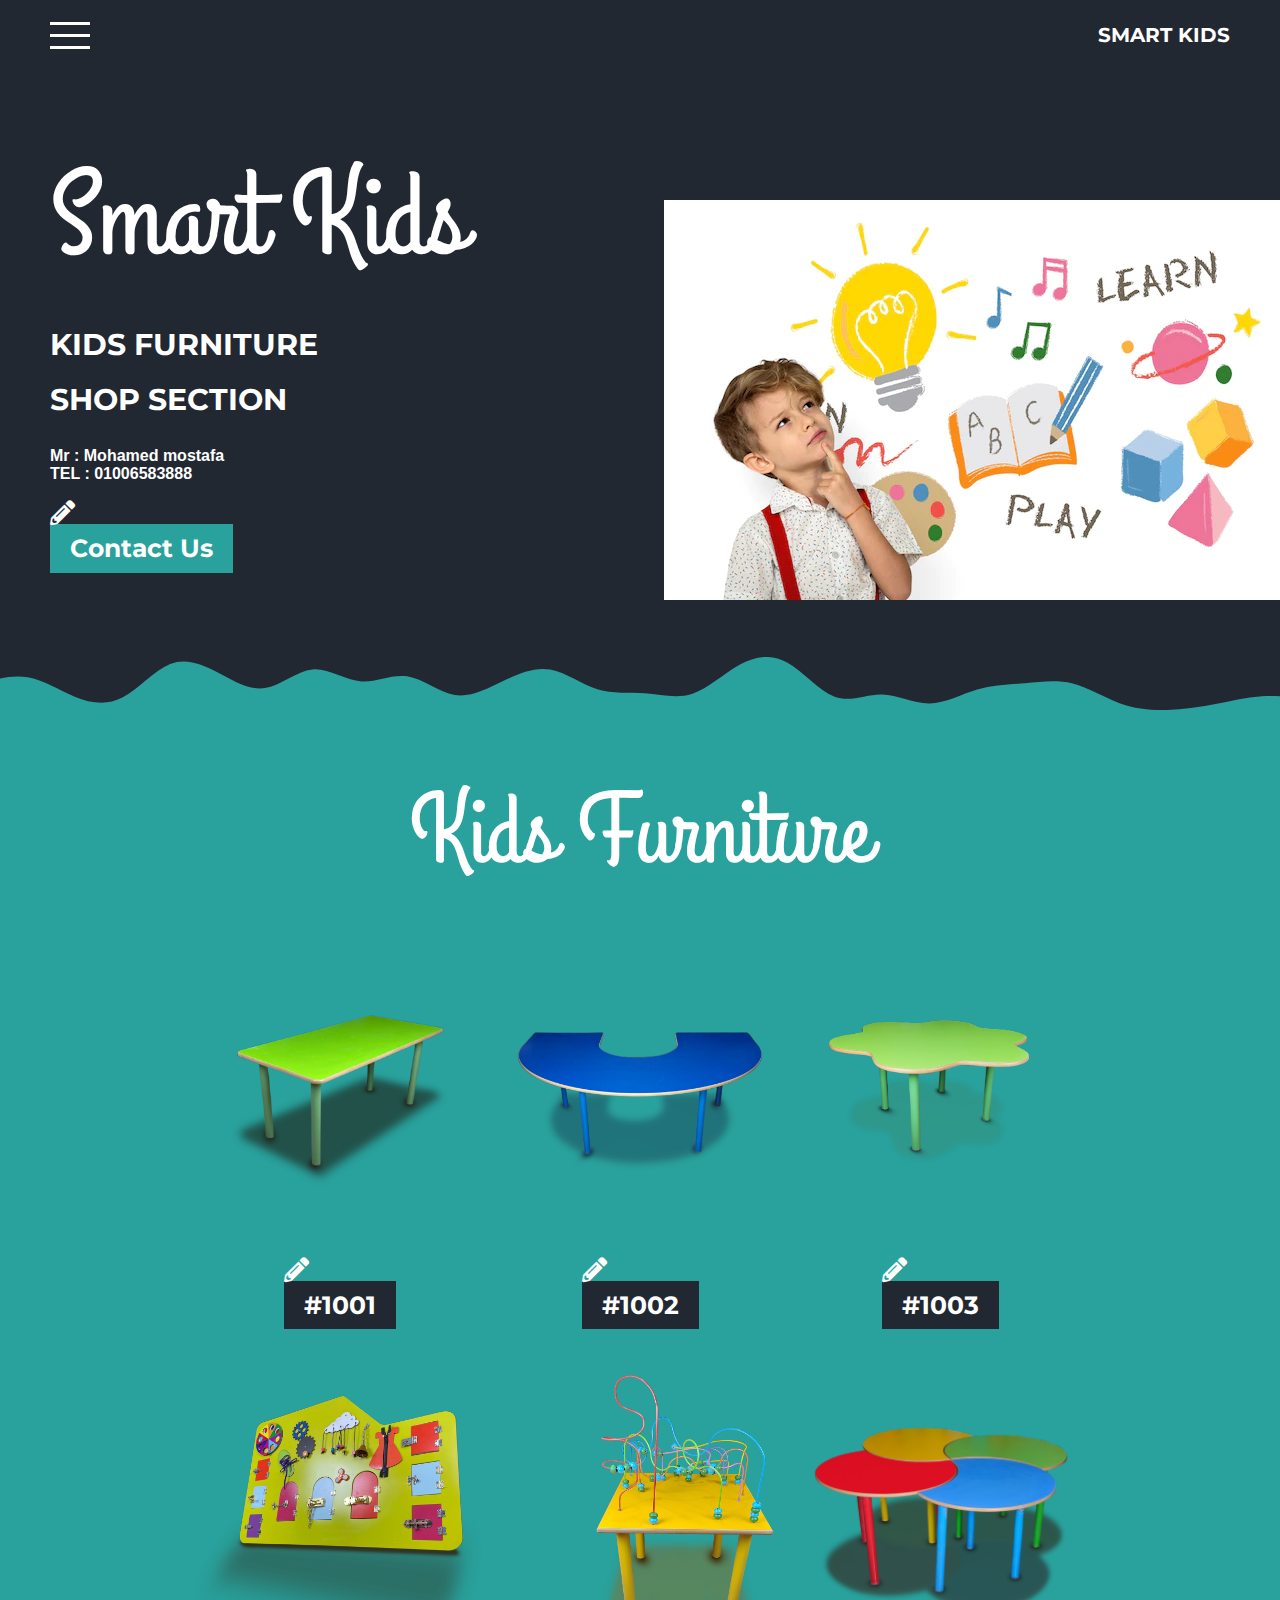
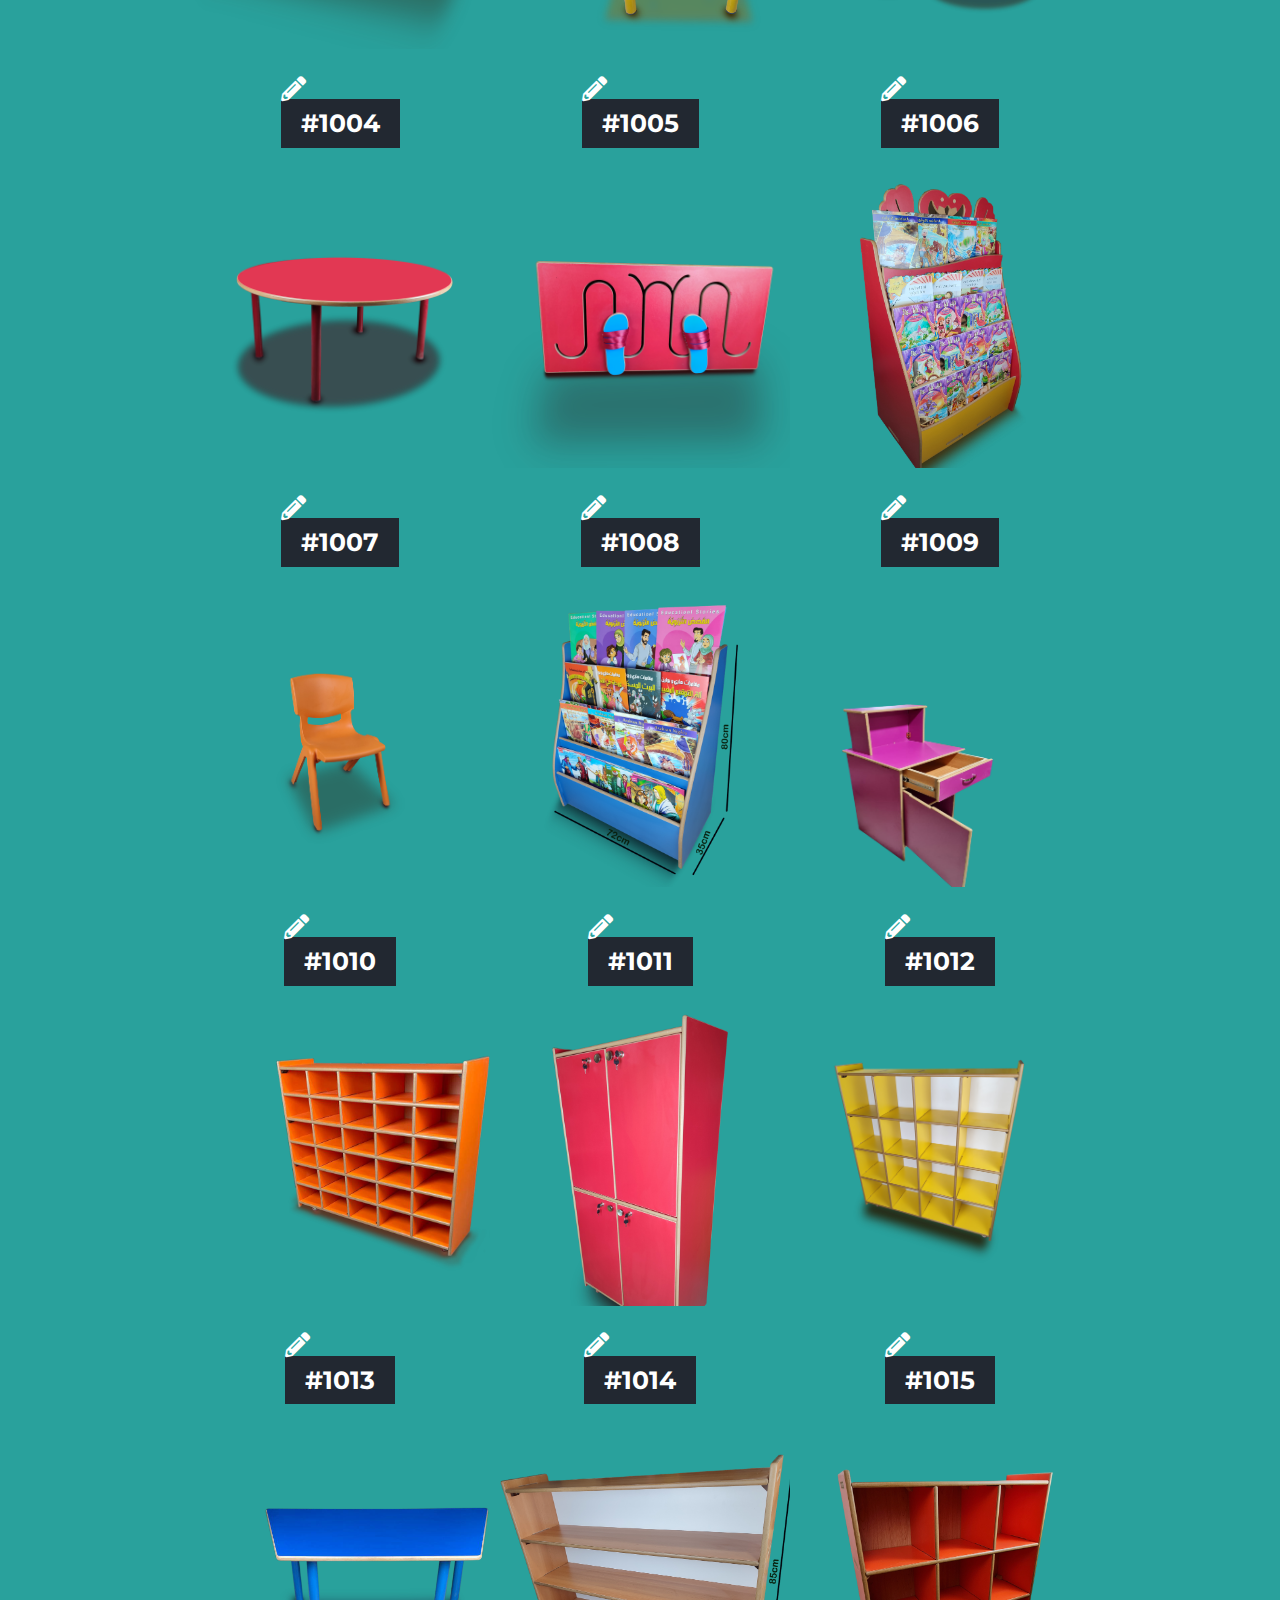
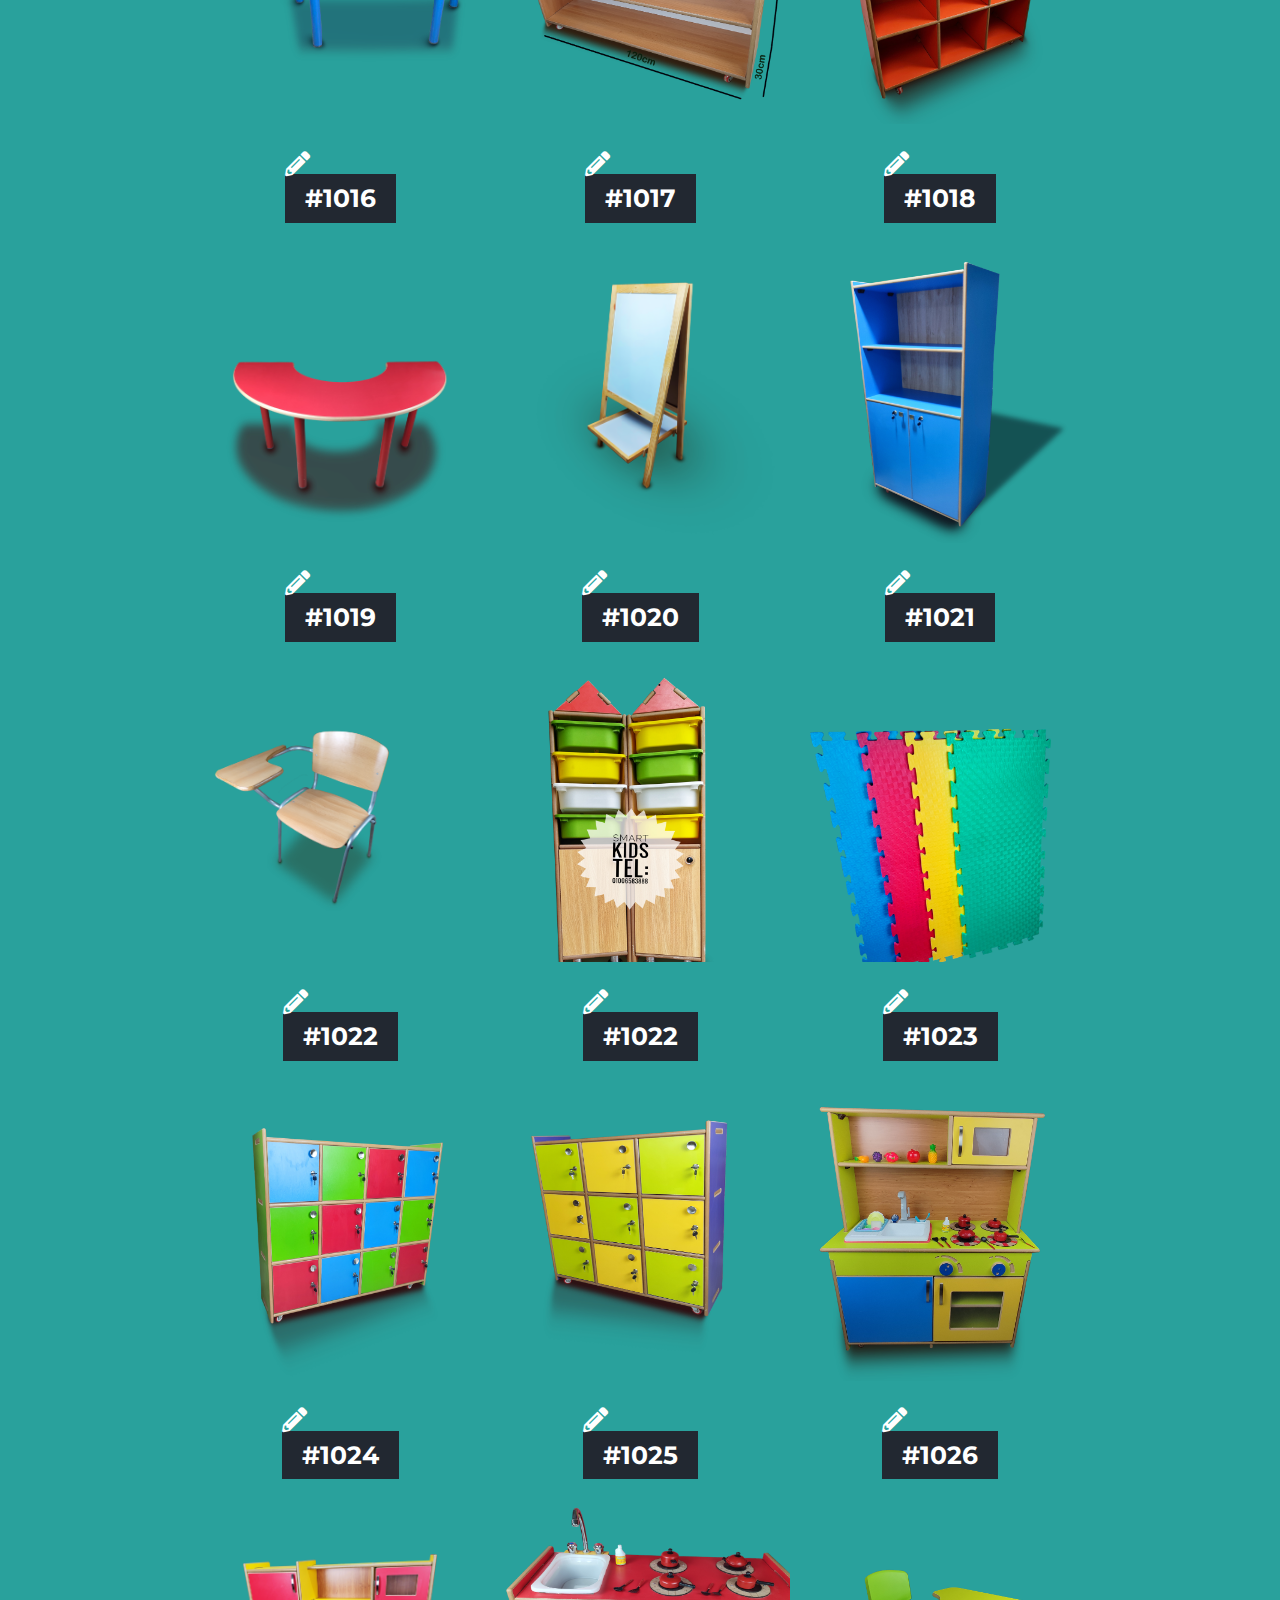
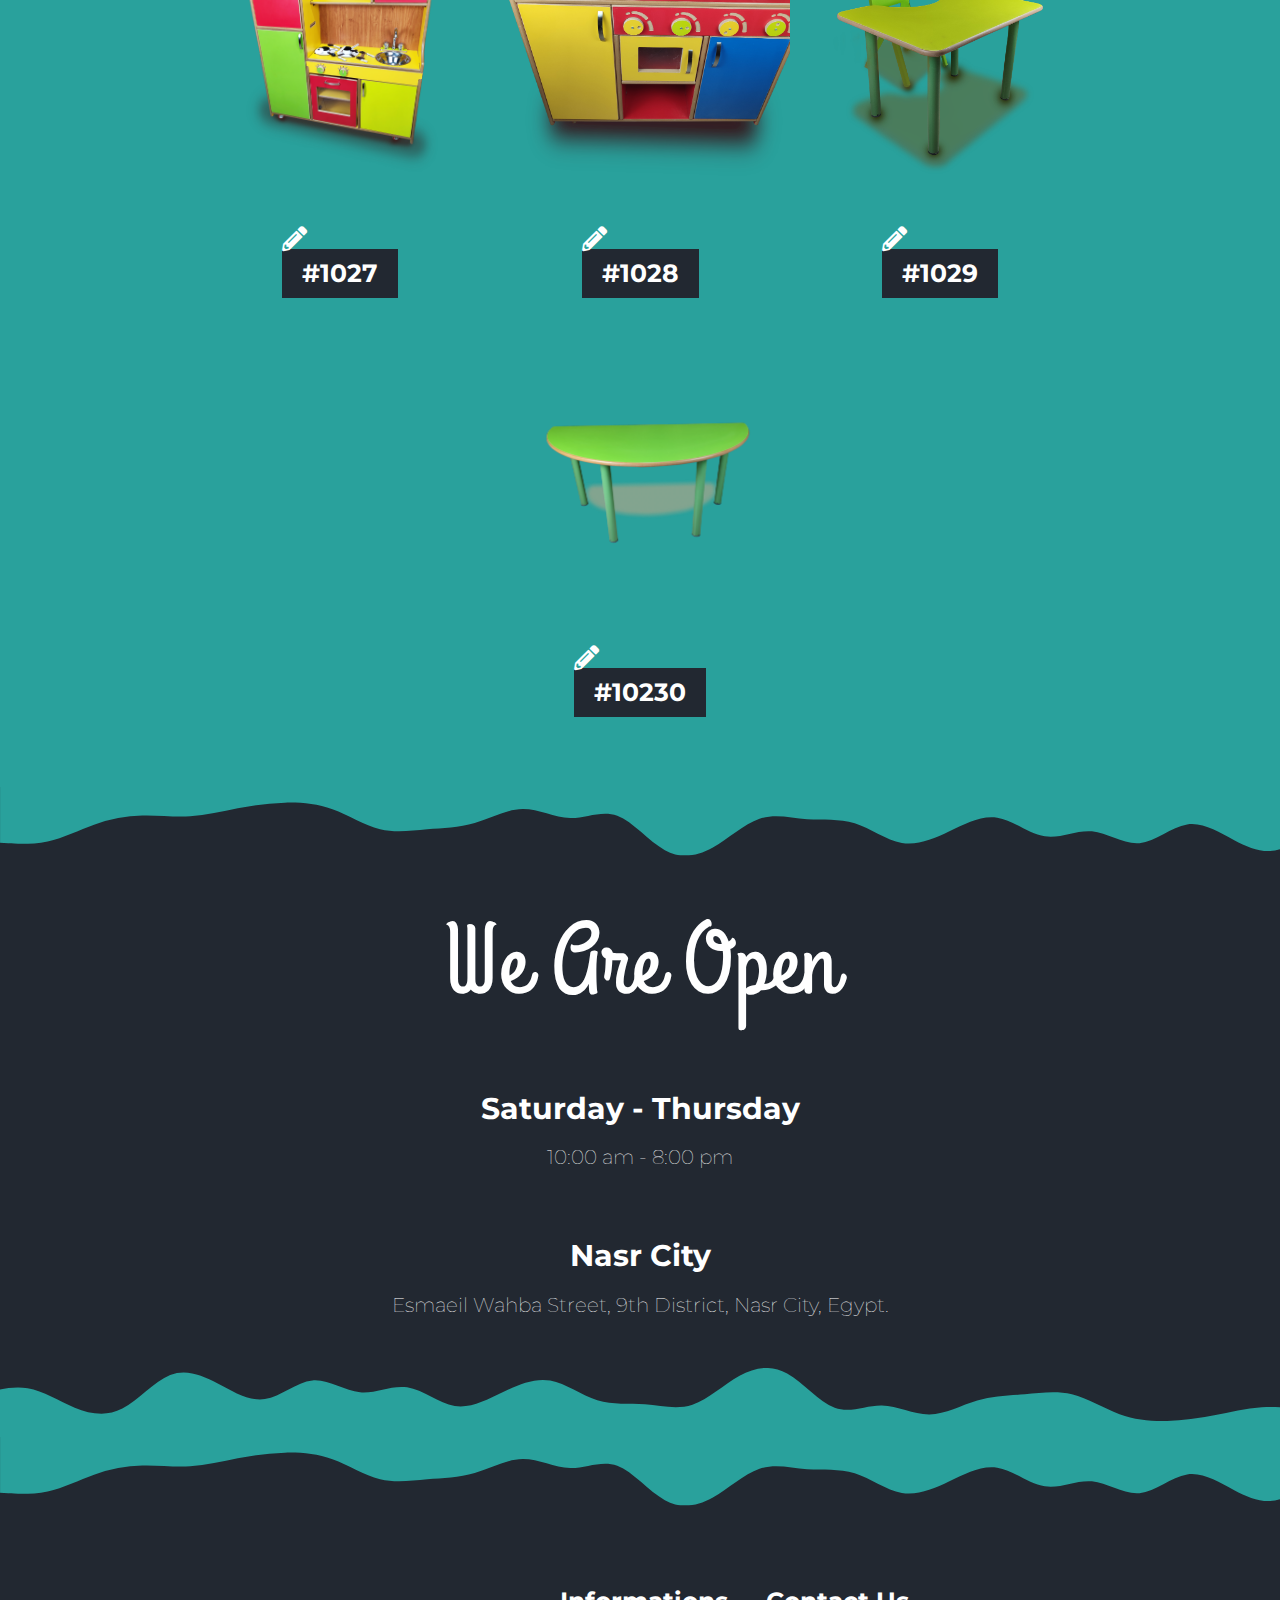
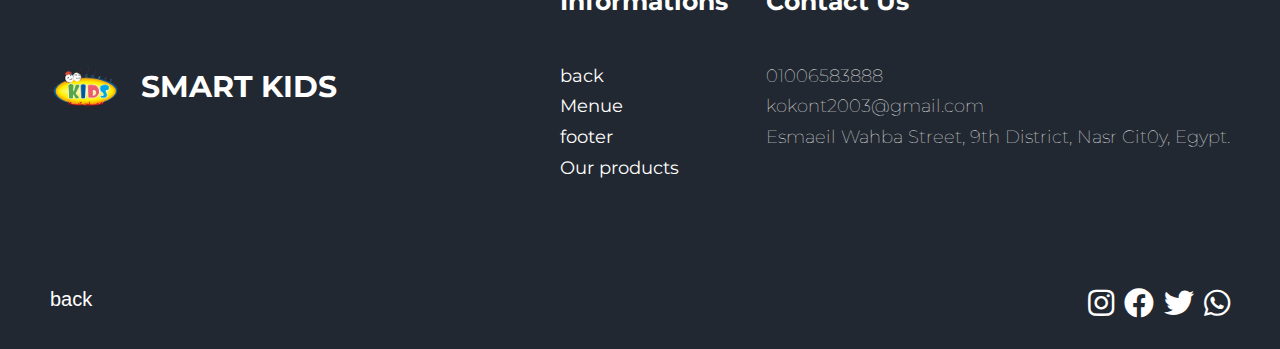
==== commit 38b799a2: "Update kids furniture.html" ====
--- a/kids furniture.html
+++ b/kids furniture.html
@@ -28,7 +28,7 @@
                     <li><a href="index.html">back</a></li>
                   
                 </ul>
-                <a href="index.html" class="logo"> <img src="images/i.png" alt> smart kids</a>
+                <a href="index.html" class="logo"> <img src="" alt> smart kids</a>
             </div>
         </div>
         <!-- End Header -->
@@ -47,8 +47,12 @@
                     <span></span>
                     <span></span>
                 </a>
-                <img class="logo2" src="images/i.png"> 
+                <img class="logo2" src=""> 
                 
+                <br><br><br><br>
+                <br><br><br><br>
+
+
                 <div class="slider-container">
                     <div class="slide" id="slide-1">
                       <img src="slider1.webp" alt="Slide 1">
@@ -524,4 +528,4 @@
         <script src="./js/script.js"></script>
     </body>
 
-</html>+</html>
--- a/css/style.css
+++ b/css/style.css
@@ -437,7 +437,7 @@
     z-index: 999;
 }
 
-@media only screen and (max-width: 900px) {
+@media only screen and (max-width: 1900px) {
     .header .toogle-menue {
         position: relative;
         width: 40px;
@@ -517,7 +517,6 @@
         -webkit-transition: 0.3s;
         -o-transition: 0.3s;
         transition: 0.3s;
-
     }
 
     .header .container.active .links {
@@ -573,9 +572,9 @@
     color: var(--sec-color);
 }
 
-@media only screen and (max-width: 600px) {
+@media only screen and (max-width: 788PX) {
     .header .container .logo {
-        font-size: 15px;
+      display: none;
     }
 
     .header .container .logo img {
@@ -587,17 +586,16 @@
 
 /* Start Landing */
 .landing {
-    height: calc(100vh - var(--header-height));
+    
     background-color: var(--main-color);
     position: relative;
     overflow: hidden;
-    padding-top: 70px   ;
+    padding-top: 70px;
 }
 
 .landing .text {
     width: 50%;
 }
-
 
 .landing .photo {
     position: absolute;
@@ -616,10 +614,10 @@
 
 .slider-container {
     position: relative;
-    width: 100%;
+    width: 70%;
     height: 400px;
     overflow: hidden;
-    margin-left: 54%;
+    margin-left: 48%;
     display: block;
   }
   
@@ -641,7 +639,8 @@
 
 @media only screen and (max-width: 992px) {
     .slider-container{
-        display: none;
+        width: 50%;
+    height: 400px;
     }
     .landing .photo {
         width: 50%;
@@ -656,6 +655,9 @@
         text-align: center;
     }
 
+    .slider-container{
+     display: none;
+    }
     .landing .text {
         width: 100%;
         margin-left: auto;
@@ -1275,7 +1277,7 @@
 }
 
 .branches .content .img.two {
-    background-image: url("../images/trabizt\ ta5atob\ 2.png");
+    background-image: url("../images/اثاث/Picture21.png");
 }
 
 .branches .content .img.three {
